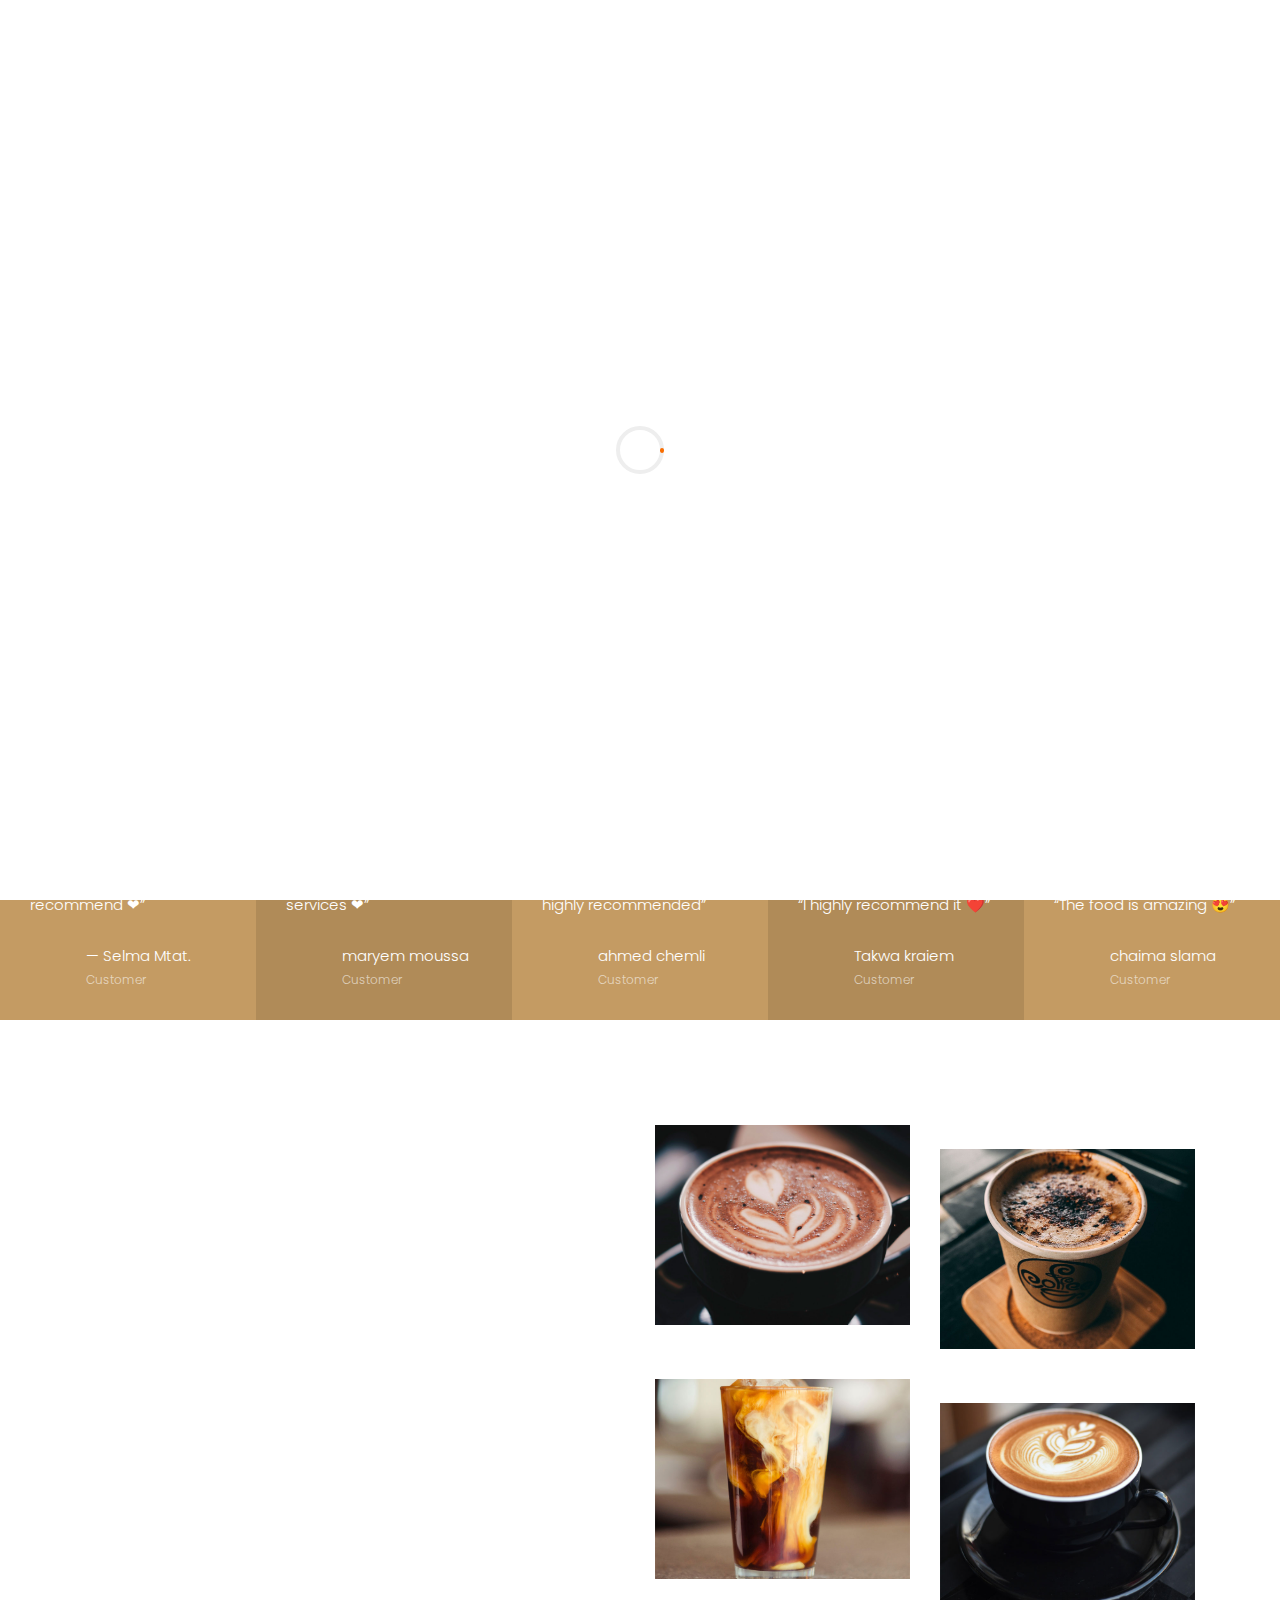
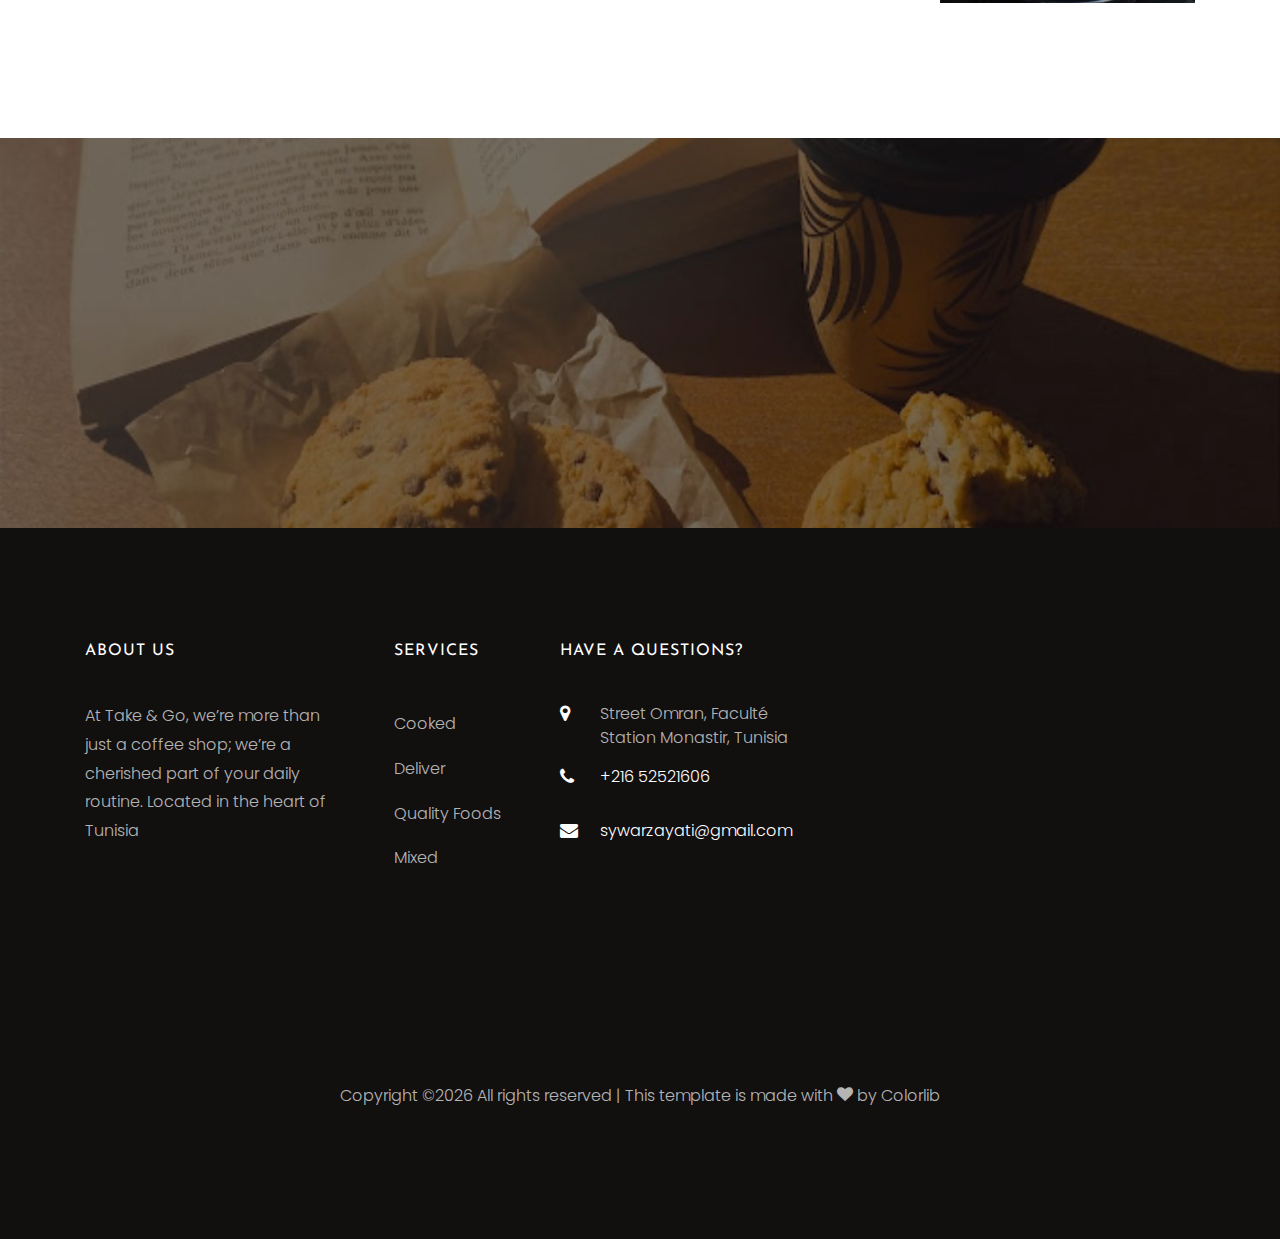
==== about.html @ d1eb3cb3 "Add files via upload" ====
<!DOCTYPE html>
<html lang="en">
  <head>
    <title>Take & Go</title>
    <meta charset="utf-8">
    <meta name="viewport" content="width=device-width, initial-scale=1, shrink-to-fit=no">
    
    <link href="https://fonts.googleapis.com/css?family=Poppins:300,400,500,600,700" rel="stylesheet">
    <link href="https://fonts.googleapis.com/css?family=Josefin+Sans:400,700" rel="stylesheet">
    <link href="https://fonts.googleapis.com/css?family=Great+Vibes" rel="stylesheet">

    <link rel="stylesheet" href="css/open-iconic-bootstrap.min.css">
    <link rel="stylesheet" href="css/animate.css">
    
    <link rel="stylesheet" href="css/owl.carousel.min.css">
    <link rel="stylesheet" href="css/owl.theme.default.min.css">
    <link rel="stylesheet" href="css/magnific-popup.css">

    <link rel="stylesheet" href="css/aos.css">

    <link rel="stylesheet" href="css/ionicons.min.css">

    <link rel="stylesheet" href="css/bootstrap-datepicker.css">
    <link rel="stylesheet" href="css/jquery.timepicker.css">

    
    <link rel="stylesheet" href="css/flaticon.css">
    <link rel="stylesheet" href="css/icomoon.css">
    <link rel="stylesheet" href="css/style.css">
  </head>
  <body>
  	<nav class="navbar navbar-expand-lg navbar-dark ftco_navbar bg-dark ftco-navbar-light" id="ftco-navbar">
	    <div class="container">
			<a class="navbar-brand" href="index.html">
				<img src="./images/logotranswhite.png" alt="" class="logo-img">
			</a>					  <button class="navbar-toggler" type="button" data-toggle="collapse" data-target="#ftco-nav" aria-controls="ftco-nav" aria-expanded="false" aria-label="Toggle navigation">
	        <span class="oi oi-menu"></span> Menu
	      </button>
	      <div class="collapse navbar-collapse" id="ftco-nav">
	        <ul class="navbar-nav ml-auto">
	          <li class="nav-item"><a href="index.html" class="nav-link">Home</a></li>
	          <li class="nav-item"><a href="menu.html" class="nav-link">Menu</a></li>
	          <li class="nav-item active"><a href="about.html" class="nav-link">About</a></li>
	          <li class="nav-item dropdown">

              </div>
            </li>
	          <li class="nav-item"><a href="contact.html" class="nav-link">Contact</a></li>
	          <li class="nav-item cart"><a href="cart.html" class="nav-link"><span class="icon icon-shopping_cart"></span><span class="bag d-flex justify-content-center align-items-center"><small>1</small></span></a></li>
	        </ul>
	      </div>
		  </div>
	  </nav>
    <!-- END nav -->

    <section class="home-slider owl-carousel">

      <div class="slider-item" style="background-image: url(images/bg_3.jpg);" data-stellar-background-ratio="0.5">
      	<div class="overlay"></div>
        <div class="container">
          <div class="row slider-text justify-content-center align-items-center">

            <div class="col-md-7 col-sm-12 text-center ftco-animate">
            	<h1 class="mb-3 mt-5 bread">About Us</h1>
	            <p class="breadcrumbs"><span class="mr-2"><a href="index.html">Home</a></span> <span>About</span></p>
            </div>

          </div>
        </div>
      </div>
    </section>

    <section class="ftco-about d-md-flex">
    	<div class="one-half img" style="background-image: url(images/about.jpg);"></div>
    	<div class="one-half ftco-animate">
    		<div class="overlap">
	        <div class="heading-section ftco-animate ">
	        	<span class="subheading">Discover</span>
	          <h2 class="mb-4">Us</h2>
	        </div>
	        <div>
	  				<p>Discover Us
						At Take & Go, we believe great coffee should be accessible to everyone. Founded in [Year], our passion for quality and community drives us to serve exceptional coffee sourced from sustainable farms. Join us for a quick coffee on the go or a relaxing break in our welcoming space.</p>
	  			</div>
  			</div>
    	</div>
    </section>

    <section class="ftco-section img" id="ftco-testimony" style="background-image: url(images/bg_1.jpg);"  data-stellar-background-ratio="0.5">
    	<div class="overlay"></div>
	    <div class="container">
	      <div class="row justify-content-center mb-5">
	        <div class="col-md-7 heading-section text-center ftco-animate">
	        	<span class="subheading">Testimony</span>
	          <h2 class="mb-4">Customers Says</h2>
	          <p></p>
	        </div>
	      </div>
	    </div>
	    <div class="container-wrap">
	      <div class="row d-flex no-gutters">
	        <div class="col-lg align-self-sm-end">
	          <div class="testimony">
	             <blockquote>
	                <p>&ldquo;one of the best highly recommend ❤&rdquo;</p>
	              </blockquote>
	              <div class="author d-flex mt-4">
	                <div class="image mr-3 align-self-center">
	                  <img src="https://lh3.googleusercontent.com/a-/ALV-UjVOvsaEKnR-rPVZDVL4Ou2WY8kCwM6GanSGfwqcV1qsby0rh5Gtpw=w60-h60-p-rp-mo-br100" alt="">
	                </div>
	                <div class="name align-self-center">— Selma Mtat.<span class="position">Customer</span></div>
	              </div>
	          </div>
	        </div>
	        <div class="col-lg align-self-sm-end">
	          <div class="testimony overlay">
	             <blockquote>
	                <p>&ldquo;personnel très chaleureux et bons services ❤&rdquo;</p>
	              </blockquote>
	              <div class="author d-flex mt-4">
	                <div class="image mr-3 align-self-center">
	                  <img src="https://lh3.googleusercontent.com/a-/ALV-UjUK2YAyBLKqlzKz-MDIDzJsCss97Nzesb4JNiF2NYLfkRSV7rL4=w60-h60-p-rp-mo-br100" alt="">
	                </div>
	                <div class="name align-self-center">maryem moussa <span class="position">Customer</span></div>
	              </div>
	          </div>
	        </div>
	        <div class="col-lg align-self-sm-end">
	          <div class="testimony">
	             <blockquote>
	                <p>&ldquo;The best of the best highly recommended&rdquo;</p>
	              </blockquote>
	              <div class="author d-flex mt-4">
	                <div class="image mr-3 align-self-center">
	                  <img src="https://lh3.googleusercontent.com/a-/ALV-UjV4XYna0L-zemyAXrPA8pcFOrRibcla25ZNG0Tk2dyM1Vb6Y3k=w60-h60-p-rp-mo-br100" alt="">
	                </div>
	                <div class="name align-self-center">ahmed chemli<span class="position">Customer</span></div>
	              </div>
	          </div>
	        </div>
	        <div class="col-lg align-self-sm-end">
	          <div class="testimony overlay">
	             <blockquote>
	                <p>&ldquo;I highly recommend it ❤️&rdquo;</p>
	              </blockquote>
	              <div class="author d-flex mt-4">
	                <div class="image mr-3 align-self-center">
	                  <img src="https://lh3.googleusercontent.com/a-/ALV-UjX-1DSHTTGXtCH1rcNtGO2Xg0oEE6U3tSUKeAdx8LkMgXoYvC2W=w60-h60-p-rp-mo-br100" alt="">
	                </div>
	                <div class="name align-self-center">Takwa kraiem <span class="position">Customer</span></div>
	              </div>
	          </div>
	        </div>
	        <div class="col-lg align-self-sm-end">
	          <div class="testimony">
	            <blockquote>
	              <p>&ldquo;The food is amazing 😍&rdquo;</p>
	            </blockquote>
	            <div class="author d-flex mt-4">
	              <div class="image mr-3 align-self-center">
	                <img src="https://lh3.googleusercontent.com/a-/ALV-UjV9XXTg5dv4AvuJqJxwUIFEwc4Pfyr7_bODBEUj1VHX8Rl91qcs=s64-c-rp-mo-br100" alt="">
	              </div>
	              <div class="name align-self-center">chaima slama<span class="position">Customer</span></div>
	            </div>
	          </div>
	        </div>
	      </div>
	    </div>
	  </section>

    <section class="ftco-section">
    	<div class="container">
    		<div class="row align-items-center">
    			<div class="col-md-6 pr-md-5">
    				<div class="heading-section text-md-right ftco-animate">
	          	<span class="subheading">Discover</span>
	            <h2 class="mb-4">Our Menu</h2>
	            <p class="mb-4">Indulge in our carefully curated menu, designed to satisfy every palate. From rich espresso to creamy lattes, we have something for everyone.</p>
	            <p><a href="#" class="btn btn-primary btn-outline-primary px-4 py-3">View Full Menu</a></p>
	          </div>
    			</div>
    			<div class="col-md-6">
    				<div class="row">
    					<div class="col-md-6">
    						<div class="menu-entry">
		    					<a href="#" class="img" style="background-image: url(images/menu-1.jpg);"></a>
		    				</div>
    					</div>
    					<div class="col-md-6">
    						<div class="menu-entry mt-lg-4">
		    					<a href="#" class="img" style="background-image: url(images/menu-2.jpg);"></a>
		    				</div>
    					</div>
    					<div class="col-md-6">
    						<div class="menu-entry">
		    					<a href="#" class="img" style="background-image: url(images/menu-3.jpg);"></a>
		    				</div>
    					</div>
    					<div class="col-md-6">
    						<div class="menu-entry mt-lg-4">
		    					<a href="#" class="img" style="background-image: url(images/menu-4.jpg);"></a>
		    				</div>
    					</div>
    				</div>
    			</div>
    		</div>
    	</div>
    </section>

    <section class="ftco-counter ftco-bg-dark img" id="section-counter" style="background-image: url(images/bg_2.jpg);" data-stellar-background-ratio="0.5">
			<div class="overlay"></div>
      <div class="container">
        <div class="row justify-content-center">
        	<div class="col-md-10">
        		<div class="row">
		          <div class="col-md-6 col-lg-3 d-flex justify-content-center counter-wrap ftco-animate">
		            <div class="block-18 text-center">
		              <div class="text">
		              	<div class="icon"><span class="flaticon-coffee-cup"></span></div>
		              	<strong class="number" data-number="100">0</strong>
		              </div>
		            </div>
		          </div>
		          <div class="col-md-6 col-lg-3 d-flex justify-content-center counter-wrap ftco-animate">
		            <div class="block-18 text-center">
		              <div class="text">
		              	<div class="icon"><span class="flaticon-coffee-cup"></span></div>
		              	<strong class="number" data-number="60">0</strong>
		              	<span>Seconds To Get a Coffee</span>
		              </div>
		            </div>
		          </div>
		          <div class="col-md-6 col-lg-3 d-flex justify-content-center counter-wrap ftco-animate">
		            <div class="block-18 text-center">
		              <div class="text">
		              	<div class="icon"><span class="flaticon-coffee-cup"></span></div>
		              	<strong class="number" data-number="10567">0</strong>
		              	<span>Happy Customer</span>
		              </div>
		            </div>
		          </div>
		          <div class="col-md-6 col-lg-3 d-flex justify-content-center counter-wrap ftco-animate">
		            <div class="block-18 text-center">
		              <div class="text">
		              	<div class="icon"><span class="flaticon-coffee-cup"></span></div>
		              	<strong class="number" data-number="3">0</strong>
		              	<span>Staff</span>
		              </div>
		            </div>
		          </div>
		        </div>
		      </div>
        </div>
      </div>
    </section>

    <footer class="ftco-footer ftco-section img">
    	<div class="overlay"></div>
      <div class="container">
        <div class="row mb-5">
          <div class="col-lg-3 col-md-6 mb-5 mb-md-5">
            <div class="ftco-footer-widget mb-4">
              <h2 class="ftco-heading-2">About Us</h2>
              <p>At Take & Go, we’re more than just a coffee shop; we’re a cherished part of your daily routine. Located in the heart of Tunisia


</p>
              <ul class="ftco-footer-social list-unstyled float-md-left float-lft mt-5">
                <li class="ftco-animate"><a href="#"><span class="icon-twitter"></span></a></li>
                <li class="ftco-animate"><a href="#"><span class="icon-facebook"></span></a></li>
                <li class="ftco-animate"><a href="#"><span class="icon-instagram"></span></a></li>
              </ul>
            </div>
          </div>
          <div class="col-lg-2 col-md-6 mb-5 mb-md-5">
             <div class="ftco-footer-widget mb-4 ml-md-4">
              <h2 class="ftco-heading-2">Services</h2>
              <ul class="list-unstyled">
                <li><a href="#" class="py-2 d-block">Cooked</a></li>
                <li><a href="#" class="py-2 d-block">Deliver</a></li>
                <li><a href="#" class="py-2 d-block">Quality Foods</a></li>
                <li><a href="#" class="py-2 d-block">Mixed</a></li>
              </ul>
            </div>
          </div>
          <div class="col-lg-3 col-md-6 mb-5 mb-md-5">
            <div class="ftco-footer-widget mb-4">
            	<h2 class="ftco-heading-2">Have a Questions?</h2>
            	<div class="block-23 mb-3">
	              <ul>
	                <li><span class="icon icon-map-marker"></span><span class="text">Street Omran, Faculté Station Monastir, Tunisia</span></li>
	                <li><a href="#"><span class="icon icon-phone"></span><span class="text">+216 52521606</span></a></li>
	                <li><a href="#"><span class="icon icon-envelope"></span><span class="text">sywarzayati@gmail.com</span></a></li>
	              </ul>
	            </div>
            </div>
          </div>
        </div>
        <div class="row">
          <div class="col-md-12 text-center">

            <p><!-- Link back to Colorlib can't be removed. Template is licensed under CC BY 3.0. -->
  Copyright &copy;<script>document.write(new Date().getFullYear());</script> All rights reserved | This template is made with <i class="icon-heart" aria-hidden="true"></i> by <a href="https://colorlib.com" target="_blank">Colorlib</a>  <!-- Link back to Colorlib can't be removed. Template is licensed under CC BY 3.0. --></p>
          </div>
        </div>
      </div>
    </footer>
    
  

  <!-- loader -->
  <div id="ftco-loader" class="show fullscreen"><svg class="circular" width="48px" height="48px"><circle class="path-bg" cx="24" cy="24" r="22" fill="none" stroke-width="4" stroke="#eeeeee"/><circle class="path" cx="24" cy="24" r="22" fill="none" stroke-width="4" stroke-miterlimit="10" stroke="#F96D00"/></svg></div>


  <script src="js/jquery.min.js"></script>
  <script src="js/jquery-migrate-3.0.1.min.js"></script>
  <script src="js/popper.min.js"></script>
  <script src="js/bootstrap.min.js"></script>
  <script src="js/jquery.easing.1.3.js"></script>
  <script src="js/jquery.waypoints.min.js"></script>
  <script src="js/jquery.stellar.min.js"></script>
  <script src="js/owl.carousel.min.js"></script>
  <script src="js/jquery.magnific-popup.min.js"></script>
  <script src="js/aos.js"></script>
  <script src="js/jquery.animateNumber.min.js"></script>
  <script src="js/bootstrap-datepicker.js"></script>
  <script src="js/jquery.timepicker.min.js"></script>
  <script src="js/scrollax.min.js"></script>
  <script src="https://maps.googleapis.com/maps/api/js?key=AIzaSyBVWaKrjvy3MaE7SQ74_uJiULgl1JY0H2s&sensor=false"></script>
  <script src="js/google-map.js"></script>
  <script src="js/main.js"></script>
    
  </body>
</html>
---- css/flaticon.css ----
/*
  	Flaticon icon font: Flaticon
  	Creation date: 27/09/2018 06:27
  	*/
  	
@font-face {
  font-family: "Flaticon";
  src: url("../fonts/flaticon/font/Flaticon.eot");
  src: url("../fonts/flaticon/font/Flaticon.eot?#iefix") format("embedded-opentype"),
       url("../fonts/flaticon/font/Flaticon.woff") format("woff"),
       url("../fonts/flaticon/font/Flaticon.ttf") format("truetype"),
       url("../fonts/flaticon/font/Flaticon.svg#Flaticon") format("svg");
  font-weight: normal;
  font-style: normal;
}

@media screen and (-webkit-min-device-pixel-ratio:0) {
  @font-face {
    font-family: "Flaticon";
    src: url("../fonts/flaticon/font/Flaticon.svg#Flaticon") format("svg");
  }
}

[class^="flaticon-"]:before, [class*=" flaticon-"]:before,
[class^="flaticon-"]:after, [class*=" flaticon-"]:after {   
  font-family: Flaticon;
  font-style: normal;
  font-weight: normal;
  font-variant: normal;
  text-transform: none;
  line-height: 1;

  /* Better Font Rendering =========== */
  -webkit-font-smoothing: antialiased;
  -moz-osx-font-smoothing: grayscale;
}

.flaticon-coffee-cup:before { content: "\f100"; }
.flaticon-choices:before { content: "\f101"; }
.flaticon-coffee-bean:before { content: "\f102"; }
.flaticon-delivery-truck:before { content: "\f103"; }
---- css/icomoon.css ----
@font-face {
  font-family: 'icomoon';
  src:  url('../fonts/icomoon/icomoon.eot?6tt51o');
  src:  url('../fonts/icomoon/icomoon.eot?6tt51o#iefix') format('embedded-opentype'),
    url('../fonts/icomoon/icomoon.ttf?6tt51o') format('truetype'),
    url('../fonts/icomoon/icomoon.woff?6tt51o') format('woff'),
    url('../fonts/icomoon/icomoon.svg?6tt51o#icomoon') format('svg');
  font-weight: normal;
  font-style: normal;
}

[class^="icon-"], [class*=" icon-"] {
  /* use !important to prevent issues with browser extensions that change fonts */
  font-family: 'icomoon' !important;
  speak: none;
  font-style: normal;
  font-weight: normal;
  font-variant: normal;
  text-transform: none;
  line-height: 1;

  /* Better Font Rendering =========== */
  -webkit-font-smoothing: antialiased;
  -moz-osx-font-smoothing: grayscale;
}

.icon-asterisk:before {
  content: "\f069";
}
.icon-plus:before {
  content: "\f067";
}
.icon-question:before {
  content: "\f128";
}
.icon-minus:before {
  content: "\f068";
}
.icon-glass:before {
  content: "\f000";
}
.icon-music:before {
  content: "\f001";
}
.icon-search:before {
  content: "\f002";
}
.icon-envelope-o:before {
  content: "\f003";
}
.icon-heart:before {
  content: "\f004";
}
.icon-star:before {
  content: "\f005";
}
.icon-star-o:before {
  content: "\f006";
}
.icon-user:before {
  content: "\f007";
}
.icon-film:before {
  content: "\f008";
}
.icon-th-large:before {
  content: "\f009";
}
.icon-th:before {
  content: "\f00a";
}
.icon-th-list:before {
  content: "\f00b";
}
.icon-check:before {
  content: "\f00c";
}
.icon-close:before {
  content: "\f00d";
}
.icon-remove:before {
  content: "\f00d";
}
.icon-times:before {
  content: "\f00d";
}
.icon-search-plus:before {
  content: "\f00e";
}
.icon-search-minus:before {
  content: "\f010";
}
.icon-power-off:before {
  content: "\f011";
}
.icon-signal:before {
  content: "\f012";
}
.icon-cog:before {
  content: "\f013";
}
.icon-gear:before {
  content: "\f013";
}
.icon-trash-o:before {
  content: "\f014";
}
.icon-home:before {
  content: "\f015";
}
.icon-file-o:before {
  content: "\f016";
}
.icon-clock-o:before {
  content: "\f017";
}
.icon-road:before {
  content: "\f018";
}
.icon-download:before {
  content: "\f019";
}
.icon-arrow-circle-o-down:before {
  content: "\f01a";
}
.icon-arrow-circle-o-up:before {
  content: "\f01b";
}
.icon-inbox:before {
  content: "\f01c";
}
.icon-play-circle-o:before {
  content: "\f01d";
}
.icon-repeat:before {
  content: "\f01e";
}
.icon-rotate-right:before {
  content: "\f01e";
}
.icon-refresh:before {
  content: "\f021";
}
.icon-list-alt:before {
  content: "\f022";
}
.icon-lock:before {
  content: "\f023";
}
.icon-flag:before {
  content: "\f024";
}
.icon-headphones:before {
  content: "\f025";
}
.icon-volume-off:before {
  content: "\f026";
}
.icon-volume-down:before {
  content: "\f027";
}
.icon-volume-up:before {
  content: "\f028";
}
.icon-qrcode:before {
  content: "\f029";
}
.icon-barcode:before {
  content: "\f02a";
}
.icon-tag:before {
  content: "\f02b";
}
.icon-tags:before {
  content: "\f02c";
}
.icon-book:before {
  content: "\f02d";
}
.icon-bookmark:before {
  content: "\f02e";
}
.icon-print:before {
  content: "\f02f";
}
.icon-camera:before {
  content: "\f030";
}
.icon-font:before {
  content: "\f031";
}
.icon-bold:before {
  content: "\f032";
}
.icon-italic:before {
  content: "\f033";
}
.icon-text-height:before {
  content: "\f034";
}
.icon-text-width:before {
  content: "\f035";
}
.icon-align-left:before {
  content: "\f036";
}
.icon-align-center:before {
  content: "\f037";
}
.icon-align-right:before {
  content: "\f038";
}
.icon-align-justify:before {
  content: "\f039";
}
.icon-list:before {
  content: "\f03a";
}
.icon-dedent:before {
  content: "\f03b";
}
.icon-outdent:before {
  content: "\f03b";
}
.icon-indent:before {
  content: "\f03c";
}
.icon-video-camera:before {
  content: "\f03d";
}
.icon-image:before {
  content: "\f03e";
}
.icon-photo:before {
  content: "\f03e";
}
.icon-picture-o:before {
  content: "\f03e";
}
.icon-pencil:before {
  content: "\f040";
}
.icon-map-marker:before {
  content: "\f041";
}
.icon-adjust:before {
  content: "\f042";
}
.icon-tint:before {
  content: "\f043";
}
.icon-edit:before {
  content: "\f044";
}
.icon-pencil-square-o:before {
  content: "\f044";
}
.icon-share-square-o:before {
  content: "\f045";
}
.icon-check-square-o:before {
  content: "\f046";
}
.icon-arrows:before {
  content: "\f047";
}
.icon-step-backward:before {
  content: "\f048";
}
.icon-fast-backward:before {
  content: "\f049";
}
.icon-backward:before {
  content: "\f04a";
}
.icon-play:before {
  content: "\f04b";
}
.icon-pause:before {
  content: "\f04c";
}
.icon-stop:before {
  content: "\f04d";
}
.icon-forward:before {
  content: "\f04e";
}
.icon-fast-forward:before {
  content: "\f050";
}
.icon-step-forward:before {
  content: "\f051";
}
.icon-eject:before {
  content: "\f052";
}
.icon-chevron-left:before {
  content: "\f053";
}
.icon-chevron-right:before {
  content: "\f054";
}
.icon-plus-circle:before {
  content: "\f055";
}
.icon-minus-circle:before {
  content: "\f056";
}
.icon-times-circle:before {
  content: "\f057";
}
.icon-check-circle:before {
  content: "\f058";
}
.icon-question-circle:before {
  content: "\f059";
}
.icon-info-circle:before {
  content: "\f05a";
}
.icon-crosshairs:before {
  content: "\f05b";
}
.icon-times-circle-o:before {
  content: "\f05c";
}
.icon-check-circle-o:before {
  content: "\f05d";
}
.icon-ban:before {
  content: "\f05e";
}
.icon-arrow-left:before {
  content: "\f060";
}
.icon-arrow-right:before {
  content: "\f061";
}
.icon-arrow-up:before {
  content: "\f062";
}
.icon-arrow-down:before {
  content: "\f063";
}
.icon-mail-forward:before {
  content: "\f064";
}
.icon-share:before {
  content: "\f064";
}
.icon-expand:before {
  content: "\f065";
}
.icon-compress:before {
  content: "\f066";
}
.icon-exclamation-circle:before {
  content: "\f06a";
}
.icon-gift:before {
  content: "\f06b";
}
.icon-leaf:before {
  content: "\f06c";
}
.icon-fire:before {
  content: "\f06d";
}
.icon-eye:before {
  content: "\f06e";
}
.icon-eye-slash:before {
  content: "\f070";
}
.icon-exclamation-triangle:before {
  content: "\f071";
}
.icon-warning:before {
  content: "\f071";
}
.icon-plane:before {
  content: "\f072";
}
.icon-calendar:before {
  content: "\f073";
}
.icon-random:before {
  content: "\f074";
}
.icon-comment:before {
  content: "\f075";
}
.icon-magnet:before {
  content: "\f076";
}
.icon-chevron-up:before {
  content: "\f077";
}
.icon-chevron-down:before {
  content: "\f078";
}
.icon-retweet:before {
  content: "\f079";
}
.icon-shopping-cart:before {
  content: "\f07a";
}
.icon-folder:before {
  content: "\f07b";
}
.icon-folder-open:before {
  content: "\f07c";
}
.icon-arrows-v:before {
  content: "\f07d";
}
.icon-arrows-h:before {
  content: "\f07e";
}
.icon-bar-chart:before {
  content: "\f080";
}
.icon-bar-chart-o:before {
  content: "\f080";
}
.icon-twitter-square:before {
  content: "\f081";
}
.icon-facebook-square:before {
  content: "\f082";
}
.icon-camera-retro:before {
  content: "\f083";
}
.icon-key:before {
  content: "\f084";
}
.icon-cogs:before {
  content: "\f085";
}
.icon-gears:before {
  content: "\f085";
}
.icon-comments:before {
  content: "\f086";
}
.icon-thumbs-o-up:before {
  content: "\f087";
}
.icon-thumbs-o-down:before {
  content: "\f088";
}
.icon-star-half:before {
  content: "\f089";
}
.icon-heart-o:before {
  content: "\f08a";
}
.icon-sign-out:before {
  content: "\f08b";
}
.icon-linkedin-square:before {
  content: "\f08c";
}
.icon-thumb-tack:before {
  content: "\f08d";
}
.icon-external-link:before {
  content: "\f08e";
}
.icon-sign-in:before {
  content: "\f090";
}
.icon-trophy:before {
  content: "\f091";
}
.icon-github-square:before {
  content: "\f092";
}
.icon-upload:before {
  content: "\f093";
}
.icon-lemon-o:before {
  content: "\f094";
}
.icon-phone:before {
  content: "\f095";
}
.icon-square-o:before {
  content: "\f096";
}
.icon-bookmark-o:before {
  content: "\f097";
}
.icon-phone-square:before {
  content: "\f098";
}
.icon-twitter:before {
  content: "\f099";
}
.icon-facebook:before {
  content: "\f09a";
}
.icon-facebook-f:before {
  content: "\f09a";
}
.icon-github:before {
  content: "\f09b";
}
.icon-unlock:before {
  content: "\f09c";
}
.icon-credit-card:before {
  content: "\f09d";
}
.icon-feed:before {
  content: "\f09e";
}
.icon-rss:before {
  content: "\f09e";
}
.icon-hdd-o:before {
  content: "\f0a0";
}
.icon-bullhorn:before {
  content: "\f0a1";
}
.icon-bell-o:before {
  content: "\f0a2";
}
.icon-certificate:before {
  content: "\f0a3";
}
.icon-hand-o-right:before {
  content: "\f0a4";
}
.icon-hand-o-left:before {
  content: "\f0a5";
}
.icon-hand-o-up:before {
  content: "\f0a6";
}
.icon-hand-o-down:before {
  content: "\f0a7";
}
.icon-arrow-circle-left:before {
  content: "\f0a8";
}
.icon-arrow-circle-right:before {
  content: "\f0a9";
}
.icon-arrow-circle-up:before {
  content: "\f0aa";
}
.icon-arrow-circle-down:before {
  content: "\f0ab";
}
.icon-globe:before {
  content: "\f0ac";
}
.icon-wrench:before {
  content: "\f0ad";
}
.icon-tasks:before {
  content: "\f0ae";
}
.icon-filter:before {
  content: "\f0b0";
}
.icon-briefcase:before {
  content: "\f0b1";
}
.icon-arrows-alt:before {
  content: "\f0b2";
}
.icon-group:before {
  content: "\f0c0";
}
.icon-users:before {
  content: "\f0c0";
}
.icon-chain:before {
  content: "\f0c1";
}
.icon-link:before {
  content: "\f0c1";
}
.icon-cloud:before {
  content: "\f0c2";
}
.icon-flask:before {
  content: "\f0c3";
}
.icon-cut:before {
  content: "\f0c4";
}
.icon-scissors:before {
  content: "\f0c4";
}
.icon-copy:before {
  content: "\f0c5";
}
.icon-files-o:before {
  content: "\f0c5";
}
.icon-paperclip:before {
  content: "\f0c6";
}
.icon-floppy-o:before {
  content: "\f0c7";
}
.icon-save:before {
  content: "\f0c7";
}
.icon-square:before {
  content: "\f0c8";
}
.icon-bars:before {
  content: "\f0c9";
}
.icon-navicon:before {
  content: "\f0c9";
}
.icon-reorder:before {
  content: "\f0c9";
}
.icon-list-ul:before {
  content: "\f0ca";
}
.icon-list-ol:before {
  content: "\f0cb";
}
.icon-strikethrough:before {
  content: "\f0cc";
}
.icon-underline:before {
  content: "\f0cd";
}
.icon-table:before {
  content: "\f0ce";
}
.icon-magic:before {
  content: "\f0d0";
}
.icon-truck:before {
  content: "\f0d1";
}
.icon-pinterest:before {
  content: "\f0d2";
}
.icon-pinterest-square:before {
  content: "\f0d3";
}
.icon-google-plus-square:before {
  content: "\f0d4";
}
.icon-google-plus:before {
  content: "\f0d5";
}
.icon-money:before {
  content: "\f0d6";
}
.icon-caret-down:before {
  content: "\f0d7";
}
.icon-caret-up:before {
  content: "\f0d8";
}
.icon-caret-left:before {
  content: "\f0d9";
}
.icon-caret-right:before {
  content: "\f0da";
}
.icon-columns:before {
  content: "\f0db";
}
.icon-sort:before {
  content: "\f0dc";
}
.icon-unsorted:before {
  content: "\f0dc";
}
.icon-sort-desc:before {
  content: "\f0dd";
}
.icon-sort-down:before {
  content: "\f0dd";
}
.icon-sort-asc:before {
  content: "\f0de";
}
.icon-sort-up:before {
  content: "\f0de";
}
.icon-envelope:before {
  content: "\f0e0";
}
.icon-linkedin:before {
  content: "\f0e1";
}
.icon-rotate-left:before {
  content: "\f0e2";
}
.icon-undo:before {
  content: "\f0e2";
}
.icon-gavel:before {
  content: "\f0e3";
}
.icon-legal:before {
  content: "\f0e3";
}
.icon-dashboard:before {
  content: "\f0e4";
}
.icon-tachometer:before {
  content: "\f0e4";
}
.icon-comment-o:before {
  content: "\f0e5";
}
.icon-comments-o:before {
  content: "\f0e6";
}
.icon-bolt:before {
  content: "\f0e7";
}
.icon-flash:before {
  content: "\f0e7";
}
.icon-sitemap:before {
  content: "\f0e8";
}
.icon-umbrella:before {
  content: "\f0e9";
}
.icon-clipboard:before {
  content: "\f0ea";
}
.icon-paste:before {
  content: "\f0ea";
}
.icon-lightbulb-o:before {
  content: "\f0eb";
}
.icon-exchange:before {
  content: "\f0ec";
}
.icon-cloud-download:before {
  content: "\f0ed";
}
.icon-cloud-upload:before {
  content: "\f0ee";
}
.icon-user-md:before {
  content: "\f0f0";
}
.icon-stethoscope:before {
  content: "\f0f1";
}
.icon-suitcase:before {
  content: "\f0f2";
}
.icon-bell:before {
  content: "\f0f3";
}
.icon-coffee:before {
  content: "\f0f4";
}
.icon-cutlery:before {
  content: "\f0f5";
}
.icon-file-text-o:before {
  content: "\f0f6";
}
.icon-building-o:before {
  content: "\f0f7";
}
.icon-hospital-o:before {
  content: "\f0f8";
}
.icon-ambulance:before {
  content: "\f0f9";
}
.icon-medkit:before {
  content: "\f0fa";
}
.icon-fighter-jet:before {
  content: "\f0fb";
}
.icon-beer:before {
  content: "\f0fc";
}
.icon-h-square:before {
  content: "\f0fd";
}
.icon-plus-square:before {
  content: "\f0fe";
}
.icon-angle-double-left:before {
  content: "\f100";
}
.icon-angle-double-right:before {
  content: "\f101";
}
.icon-angle-double-up:before {
  content: "\f102";
}
.icon-angle-double-down:before {
  content: "\f103";
}
.icon-angle-left:before {
  content: "\f104";
}
.icon-angle-right:before {
  content: "\f105";
}
.icon-angle-up:before {
  content: "\f106";
}
.icon-angle-down:before {
  content: "\f107";
}
.icon-desktop:before {
  content: "\f108";
}
.icon-laptop:before {
  content: "\f109";
}
.icon-tablet:before {
  content: "\f10a";
}
.icon-mobile:before {
  content: "\f10b";
}
.icon-mobile-phone:before {
  content: "\f10b";
}
.icon-circle-o:before {
  content: "\f10c";
}
.icon-quote-left:before {
  content: "\f10d";
}
.icon-quote-right:before {
  content: "\f10e";
}
.icon-spinner:before {
  content: "\f110";
}
.icon-circle:before {
  content: "\f111";
}
.icon-mail-reply:before {
  content: "\f112";
}
.icon-reply:before {
  content: "\f112";
}
.icon-github-alt:before {
  content: "\f113";
}
.icon-folder-o:before {
  content: "\f114";
}
.icon-folder-open-o:before {
  content: "\f115";
}
.icon-smile-o:before {
  content: "\f118";
}
.icon-frown-o:before {
  content: "\f119";
}
.icon-meh-o:before {
  content: "\f11a";
}
.icon-gamepad:before {
  content: "\f11b";
}
.icon-keyboard-o:before {
  content: "\f11c";
}
.icon-flag-o:before {
  content: "\f11d";
}
.icon-flag-checkered:before {
  content: "\f11e";
}
.icon-terminal:before {
  content: "\f120";
}
.icon-code:before {
  content: "\f121";
}
.icon-mail-reply-all:before {
  content: "\f122";
}
.icon-reply-all:before {
  content: "\f122";
}
.icon-star-half-empty:before {
  content: "\f123";
}
.icon-star-half-full:before {
  content: "\f123";
}
.icon-star-half-o:before {
  content: "\f123";
}
.icon-location-arrow:before {
  content: "\f124";
}
.icon-crop:before {
  content: "\f125";
}
.icon-code-fork:before {
  content: "\f126";
}
.icon-chain-broken:before {
  content: "\f127";
}
.icon-unlink:before {
  content: "\f127";
}
.icon-info:before {
  content: "\f129";
}
.icon-exclamation:before {
  content: "\f12a";
}
.icon-superscript:before {
  content: "\f12b";
}
.icon-subscript:before {
  content: "\f12c";
}
.icon-eraser:before {
  content: "\f12d";
}
.icon-puzzle-piece:before {
  content: "\f12e";
}
.icon-microphone:before {
  content: "\f130";
}
.icon-microphone-slash:before {
  content: "\f131";
}
.icon-shield:before {
  content: "\f132";
}
.icon-calendar-o:before {
  content: "\f133";
}
.icon-fire-extinguisher:before {
  content: "\f134";
}
.icon-rocket:before {
  content: "\f135";
}
.icon-maxcdn:before {
  content: "\f136";
}
.icon-chevron-circle-left:before {
  content: "\f137";
}
.icon-chevron-circle-right:before {
  content: "\f138";
}
.icon-chevron-circle-up:before {
  content: "\f139";
}
.icon-chevron-circle-down:before {
  content: "\f13a";
}
.icon-html5:before {
  content: "\f13b";
}
.icon-css3:before {
  content: "\f13c";
}
.icon-anchor:before {
  content: "\f13d";
}
.icon-unlock-alt:before {
  content: "\f13e";
}
.icon-bullseye:before {
  content: "\f140";
}
.icon-ellipsis-h:before {
  content: "\f141";
}
.icon-ellipsis-v:before {
  content: "\f142";
}
.icon-rss-square:before {
  content: "\f143";
}
.icon-play-circle:before {
  content: "\f144";
}
.icon-ticket:before {
  content: "\f145";
}
.icon-minus-square:before {
  content: "\f146";
}
.icon-minus-square-o:before {
  content: "\f147";
}
.icon-level-up:before {
  content: "\f148";
}
.icon-level-down:before {
  content: "\f149";
}
.icon-check-square:before {
  content: "\f14a";
}
.icon-pencil-square:before {
  content: "\f14b";
}
.icon-external-link-square:before {
  content: "\f14c";
}
.icon-share-square:before {
  content: "\f14d";
}
.icon-compass:before {
  content: "\f14e";
}
.icon-caret-square-o-down:before {
  content: "\f150";
}
.icon-toggle-down:before {
  content: "\f150";
}
.icon-caret-square-o-up:before {
  content: "\f151";
}
.icon-toggle-up:before {
  content: "\f151";
}
.icon-caret-square-o-right:before {
  content: "\f152";
}
.icon-toggle-right:before {
  content: "\f152";
}
.icon-eur:before {
  content: "\f153";
}
.icon-euro:before {
  content: "\f153";
}
.icon-gbp:before {
  content: "\f154";
}
.icon-dollar:before {
  content: "\f155";
}
.icon-usd:before {
  content: "\f155";
}
.icon-inr:before {
  content: "\f156";
}
.icon-rupee:before {
  content: "\f156";
}
.icon-cny:before {
  content: "\f157";
}
.icon-jpy:before {
  content: "\f157";
}
.icon-rmb:before {
  content: "\f157";
}
.icon-yen:before {
  content: "\f157";
}
.icon-rouble:before {
  content: "\f158";
}
.icon-rub:before {
  content: "\f158";
}
.icon-ruble:before {
  content: "\f158";
}
.icon-krw:before {
  content: "\f159";
}
.icon-won:before {
  content: "\f159";
}
.icon-bitcoin:before {
  content: "\f15a";
}
.icon-btc:before {
  content: "\f15a";
}
.icon-file:before {
  content: "\f15b";
}
.icon-file-text:before {
  content: "\f15c";
}
.icon-sort-alpha-asc:before {
  content: "\f15d";
}
.icon-sort-alpha-desc:before {
  content: "\f15e";
}
.icon-sort-amount-asc:before {
  content: "\f160";
}
.icon-sort-amount-desc:before {
  content: "\f161";
}
.icon-sort-numeric-asc:before {
  content: "\f162";
}
.icon-sort-numeric-desc:before {
  content: "\f163";
}
.icon-thumbs-up:before {
  content: "\f164";
}
.icon-thumbs-down:before {
  content: "\f165";
}
.icon-youtube-square:before {
  content: "\f166";
}
.icon-youtube:before {
  content: "\f167";
}
.icon-xing:before {
  content: "\f168";
}
.icon-xing-square:before {
  content: "\f169";
}
.icon-youtube-play:before {
  content: "\f16a";
}
.icon-dropbox:before {
  content: "\f16b";
}
.icon-stack-overflow:before {
  content: "\f16c";
}
.icon-instagram:before {
  content: "\f16d";
}
.icon-flickr:before {
  content: "\f16e";
}
.icon-adn:before {
  content: "\f170";
}
.icon-bitbucket:before {
  content: "\f171";
}
.icon-bitbucket-square:before {
  content: "\f172";
}
.icon-tumblr:before {
  content: "\f173";
}
.icon-tumblr-square:before {
  content: "\f174";
}
.icon-long-arrow-down:before {
  content: "\f175";
}
.icon-long-arrow-up:before {
  content: "\f176";
}
.icon-long-arrow-left:before {
  content: "\f177";
}
.icon-long-arrow-right:before {
  content: "\f178";
}
.icon-apple:before {
  content: "\f179";
}
.icon-windows:before {
  content: "\f17a";
}
.icon-android:before {
  content: "\f17b";
}
.icon-linux:before {
  content: "\f17c";
}
.icon-dribbble:before {
  content: "\f17d";
}
.icon-skype:before {
  content: "\f17e";
}
.icon-foursquare:before {
  content: "\f180";
}
.icon-trello:before {
  content: "\f181";
}
.icon-female:before {
  content: "\f182";
}
.icon-male:before {
  content: "\f183";
}
.icon-gittip:before {
  content: "\f184";
}
.icon-gratipay:before {
  content: "\f184";
}
.icon-sun-o:before {
  content: "\f185";
}
.icon-moon-o:before {
  content: "\f186";
}
.icon-archive:before {
  content: "\f187";
}
.icon-bug:before {
  content: "\f188";
}
.icon-vk:before {
  content: "\f189";
}
.icon-weibo:before {
  content: "\f18a";
}
.icon-renren:before {
  content: "\f18b";
}
.icon-pagelines:before {
  content: "\f18c";
}
.icon-stack-exchange:before {
  content: "\f18d";
}
.icon-arrow-circle-o-right:before {
  content: "\f18e";
}
.icon-arrow-circle-o-left:before {
  content: "\f190";
}
.icon-caret-square-o-left:before {
  content: "\f191";
}
.icon-toggle-left:before {
  content: "\f191";
}
.icon-dot-circle-o:before {
  content: "\f192";
}
.icon-wheelchair:before {
  content: "\f193";
}
.icon-vimeo-square:before {
  content: "\f194";
}
.icon-try:before {
  content: "\f195";
}
.icon-turkish-lira:before {
  content: "\f195";
}
.icon-plus-square-o:before {
  content: "\f196";
}
.icon-space-shuttle:before {
  content: "\f197";
}
.icon-slack:before {
  content: "\f198";
}
.icon-envelope-square:before {
  content: "\f199";
}
.icon-wordpress:before {
  content: "\f19a";
}
.icon-openid:before {
  content: "\f19b";
}
.icon-bank:before {
  content: "\f19c";
}
.icon-institution:before {
  content: "\f19c";
}
.icon-university:before {
  content: "\f19c";
}
.icon-graduation-cap:before {
  content: "\f19d";
}
.icon-mortar-board:before {
  content: "\f19d";
}
.icon-yahoo:before {
  content: "\f19e";
}
.icon-google:before {
  content: "\f1a0";
}
.icon-reddit:before {
  content: "\f1a1";
}
.icon-reddit-square:before {
  content: "\f1a2";
}
.icon-stumbleupon-circle:before {
  content: "\f1a3";
}
.icon-stumbleupon:before {
  content: "\f1a4";
}
.icon-delicious:before {
  content: "\f1a5";
}
.icon-digg:before {
  content: "\f1a6";
}
.icon-pied-piper-pp:before {
  content: "\f1a7";
}
.icon-pied-piper-alt:before {
  content: "\f1a8";
}
.icon-drupal:before {
  content: "\f1a9";
}
.icon-joomla:before {
  content: "\f1aa";
}
.icon-language:before {
  content: "\f1ab";
}
.icon-fax:before {
  content: "\f1ac";
}
.icon-building:before {
  content: "\f1ad";
}
.icon-child:before {
  content: "\f1ae";
}
.icon-paw:before {
  content: "\f1b0";
}
.icon-spoon:before {
  content: "\f1b1";
}
.icon-cube:before {
  content: "\f1b2";
}
.icon-cubes:before {
  content: "\f1b3";
}
.icon-behance:before {
  content: "\f1b4";
}
.icon-behance-square:before {
  content: "\f1b5";
}
.icon-steam:before {
  content: "\f1b6";
}
.icon-steam-square:before {
  content: "\f1b7";
}
.icon-recycle:before {
  content: "\f1b8";
}
.icon-automobile:before {
  content: "\f1b9";
}
.icon-car:before {
  content: "\f1b9";
}
.icon-cab:before {
  content: "\f1ba";
}
.icon-taxi:before {
  content: "\f1ba";
}
.icon-tree:before {
  content: "\f1bb";
}
.icon-spotify:before {
  content: "\f1bc";
}
.icon-deviantart:before {
  content: "\f1bd";
}
.icon-soundcloud:before {
  content: "\f1be";
}
.icon-database:before {
  content: "\f1c0";
}
.icon-file-pdf-o:before {
  content: "\f1c1";
}
.icon-file-word-o:before {
  content: "\f1c2";
}
.icon-file-excel-o:before {
  content: "\f1c3";
}
.icon-file-powerpoint-o:before {
  content: "\f1c4";
}
.icon-file-image-o:before {
  content: "\f1c5";
}
.icon-file-photo-o:before {
  content: "\f1c5";
}
.icon-file-picture-o:before {
  content: "\f1c5";
}
.icon-file-archive-o:before {
  content: "\f1c6";
}
.icon-file-zip-o:before {
  content: "\f1c6";
}
.icon-file-audio-o:before {
  content: "\f1c7";
}
.icon-file-sound-o:before {
  content: "\f1c7";
}
.icon-file-movie-o:before {
  content: "\f1c8";
}
.icon-file-video-o:before {
  content: "\f1c8";
}
.icon-file-code-o:before {
  content: "\f1c9";
}
.icon-vine:before {
  content: "\f1ca";
}
.icon-codepen:before {
  content: "\f1cb";
}
.icon-jsfiddle:before {
  content: "\f1cc";
}
.icon-life-bouy:before {
  content: "\f1cd";
}
.icon-life-buoy:before {
  content: "\f1cd";
}
.icon-life-ring:before {
  content: "\f1cd";
}
.icon-life-saver:before {
  content: "\f1cd";
}
.icon-support:before {
  content: "\f1cd";
}
.icon-circle-o-notch:before {
  content: "\f1ce";
}
.icon-ra:before {
  content: "\f1d0";
}
.icon-rebel:before {
  content: "\f1d0";
}
.icon-resistance:before {
  content: "\f1d0";
}
.icon-empire:before {
  content: "\f1d1";
}
.icon-ge:before {
  content: "\f1d1";
}
.icon-git-square:before {
  content: "\f1d2";
}
.icon-git:before {
  content: "\f1d3";
}
.icon-hacker-news:before {
  content: "\f1d4";
}
.icon-y-combinator-square:before {
  content: "\f1d4";
}
.icon-yc-square:before {
  content: "\f1d4";
}
.icon-tencent-weibo:before {
  content: "\f1d5";
}
.icon-qq:before {
  content: "\f1d6";
}
.icon-wechat:before {
  content: "\f1d7";
}
.icon-weixin:before {
  content: "\f1d7";
}
.icon-paper-plane:before {
  content: "\f1d8";
}
.icon-send:before {
  content: "\f1d8";
}
.icon-paper-plane-o:before {
  content: "\f1d9";
}
.icon-send-o:before {
  content: "\f1d9";
}
.icon-history:before {
  content: "\f1da";
}
.icon-circle-thin:before {
  content: "\f1db";
}
.icon-header:before {
  content: "\f1dc";
}
.icon-paragraph:before {
  content: "\f1dd";
}
.icon-sliders:before {
  content: "\f1de";
}
.icon-share-alt:before {
  content: "\f1e0";
}
.icon-share-alt-square:before {
  content: "\f1e1";
}
.icon-bomb:before {
  content: "\f1e2";
}
.icon-futbol-o:before {
  content: "\f1e3";
}
.icon-soccer-ball-o:before {
  content: "\f1e3";
}
.icon-tty:before {
  content: "\f1e4";
}
.icon-binoculars:before {
  content: "\f1e5";
}
.icon-plug:before {
  content: "\f1e6";
}
.icon-slideshare:before {
  content: "\f1e7";
}
.icon-twitch:before {
  content: "\f1e8";
}
.icon-yelp:before {
  content: "\f1e9";
}
.icon-newspaper-o:before {
  content: "\f1ea";
}
.icon-wifi:before {
  content: "\f1eb";
}
.icon-calculator:before {
  content: "\f1ec";
}
.icon-paypal:before {
  content: "\f1ed";
}
.icon-google-wallet:before {
  content: "\f1ee";
}
.icon-cc-visa:before {
  content: "\f1f0";
}
.icon-cc-mastercard:before {
  content: "\f1f1";
}
.icon-cc-discover:before {
  content: "\f1f2";
}
.icon-cc-amex:before {
  content: "\f1f3";
}
.icon-cc-paypal:before {
  content: "\f1f4";
}
.icon-cc-stripe:before {
  content: "\f1f5";
}
.icon-bell-slash:before {
  content: "\f1f6";
}
.icon-bell-slash-o:before {
  content: "\f1f7";
}
.icon-trash:before {
  content: "\f1f8";
}
.icon-copyright:before {
  content: "\f1f9";
}
.icon-at:before {
  content: "\f1fa";
}
.icon-eyedropper:before {
  content: "\f1fb";
}
.icon-paint-brush:before {
  content: "\f1fc";
}
.icon-birthday-cake:before {
  content: "\f1fd";
}
.icon-area-chart:before {
  content: "\f1fe";
}
.icon-pie-chart:before {
  content: "\f200";
}
.icon-line-chart:before {
  content: "\f201";
}
.icon-lastfm:before {
  content: "\f202";
}
.icon-lastfm-square:before {
  content: "\f203";
}
.icon-toggle-off:before {
  content: "\f204";
}
.icon-toggle-on:before {
  content: "\f205";
}
.icon-bicycle:before {
  content: "\f206";
}
.icon-bus:before {
  content: "\f207";
}
.icon-ioxhost:before {
  content: "\f208";
}
.icon-angellist:before {
  content: "\f209";
}
.icon-cc:before {
  content: "\f20a";
}
.icon-ils:before {
  content: "\f20b";
}
.icon-shekel:before {
  content: "\f20b";
}
.icon-sheqel:before {
  content: "\f20b";
}
.icon-meanpath:before {
  content: "\f20c";
}
.icon-buysellads:before {
  content: "\f20d";
}
.icon-connectdevelop:before {
  content: "\f20e";
}
.icon-dashcube:before {
  content: "\f210";
}
.icon-forumbee:before {
  content: "\f211";
}
.icon-leanpub:before {
  content: "\f212";
}
.icon-sellsy:before {
  content: "\f213";
}
.icon-shirtsinbulk:before {
  content: "\f214";
}
.icon-simplybuilt:before {
  content: "\f215";
}
.icon-skyatlas:before {
  content: "\f216";
}
.icon-cart-plus:before {
  content: "\f217";
}
.icon-cart-arrow-down:before {
  content: "\f218";
}
.icon-diamond:before {
  content: "\f219";
}
.icon-ship:before {
  content: "\f21a";
}
.icon-user-secret:before {
  content: "\f21b";
}
.icon-motorcycle:before {
  content: "\f21c";
}
.icon-street-view:before {
  content: "\f21d";
}
.icon-heartbeat:before {
  content: "\f21e";
}
.icon-venus:before {
  content: "\f221";
}
.icon-mars:before {
  content: "\f222";
}
.icon-mercury:before {
  content: "\f223";
}
.icon-intersex:before {
  content: "\f224";
}
.icon-transgender:before {
  content: "\f224";
}
.icon-transgender-alt:before {
  content: "\f225";
}
.icon-venus-double:before {
  content: "\f226";
}
.icon-mars-double:before {
  content: "\f227";
}
.icon-venus-mars:before {
  content: "\f228";
}
.icon-mars-stroke:before {
  content: "\f229";
}
.icon-mars-stroke-v:before {
  content: "\f22a";
}
.icon-mars-stroke-h:before {
  content: "\f22b";
}
.icon-neuter:before {
  content: "\f22c";
}
.icon-genderless:before {
  content: "\f22d";
}
.icon-facebook-official:before {
  content: "\f230";
}
.icon-pinterest-p:before {
  content: "\f231";
}
.icon-whatsapp:before {
  content: "\f232";
}
.icon-server:before {
  content: "\f233";
}
.icon-user-plus:before {
  content: "\f234";
}
.icon-user-times:before {
  content: "\f235";
}
.icon-bed:before {
  content: "\f236";
}
.icon-hotel:before {
  content: "\f236";
}
.icon-viacoin:before {
  content: "\f237";
}
.icon-train:before {
  content: "\f238";
}
.icon-subway:before {
  content: "\f239";
}
.icon-medium:before {
  content: "\f23a";
}
.icon-y-combinator:before {
  content: "\f23b";
}
.icon-yc:before {
  content: "\f23b";
}
.icon-optin-monster:before {
  content: "\f23c";
}
.icon-opencart:before {
  content: "\f23d";
}
.icon-expeditedssl:before {
  content: "\f23e";
}
.icon-battery:before {
  content: "\f240";
}
.icon-battery-4:before {
  content: "\f240";
}
.icon-battery-full:before {
  content: "\f240";
}
.icon-battery-3:before {
  content: "\f241";
}
.icon-battery-three-quarters:before {
  content: "\f241";
}
.icon-battery-2:before {
  content: "\f242";
}
.icon-battery-half:before {
  content: "\f242";
}
.icon-battery-1:before {
  content: "\f243";
}
.icon-battery-quarter:before {
  content: "\f243";
}
.icon-battery-0:before {
  content: "\f244";
}
.icon-battery-empty:before {
  content: "\f244";
}
.icon-mouse-pointer:before {
  content: "\f245";
}
.icon-i-cursor:before {
  content: "\f246";
}
.icon-object-group:before {
  content: "\f247";
}
.icon-object-ungroup:before {
  content: "\f248";
}
.icon-sticky-note:before {
  content: "\f249";
}
.icon-sticky-note-o:before {
  content: "\f24a";
}
.icon-cc-jcb:before {
  content: "\f24b";
}
.icon-cc-diners-club:before {
  content: "\f24c";
}
.icon-clone:before {
  content: "\f24d";
}
.icon-balance-scale:before {
  content: "\f24e";
}
.icon-hourglass-o:before {
  content: "\f250";
}
.icon-hourglass-1:before {
  content: "\f251";
}
.icon-hourglass-start:before {
  content: "\f251";
}
.icon-hourglass-2:before {
  content: "\f252";
}
.icon-hourglass-half:before {
  content: "\f252";
}
.icon-hourglass-3:before {
  content: "\f253";
}
.icon-hourglass-end:before {
  content: "\f253";
}
.icon-hourglass:before {
  content: "\f254";
}
.icon-hand-grab-o:before {
  content: "\f255";
}
.icon-hand-rock-o:before {
  content: "\f255";
}
.icon-hand-paper-o:before {
  content: "\f256";
}
.icon-hand-stop-o:before {
  content: "\f256";
}
.icon-hand-scissors-o:before {
  content: "\f257";
}
.icon-hand-lizard-o:before {
  content: "\f258";
}
.icon-hand-spock-o:before {
  content: "\f259";
}
.icon-hand-pointer-o:before {
  content: "\f25a";
}
.icon-hand-peace-o:before {
  content: "\f25b";
}
.icon-trademark:before {
  content: "\f25c";
}
.icon-registered:before {
  content: "\f25d";
}
.icon-creative-commons:before {
  content: "\f25e";
}
.icon-gg:before {
  content: "\f260";
}
.icon-gg-circle:before {
  content: "\f261";
}
.icon-tripadvisor:before {
  content: "\f262";
}
.icon-odnoklassniki:before {
  content: "\f263";
}
.icon-odnoklassniki-square:before {
  content: "\f264";
}
.icon-get-pocket:before {
  content: "\f265";
}
.icon-wikipedia-w:before {
  content: "\f266";
}
.icon-safari:before {
  content: "\f267";
}
.icon-chrome:before {
  content: "\f268";
}
.icon-firefox:before {
  content: "\f269";
}
.icon-opera:before {
  content: "\f26a";
}
.icon-internet-explorer:before {
  content: "\f26b";
}
.icon-television:before {
  content: "\f26c";
}
.icon-tv:before {
  content: "\f26c";
}
.icon-contao:before {
  content: "\f26d";
}
.icon-500px:before {
  content: "\f26e";
}
.icon-amazon:before {
  content: "\f270";
}
.icon-calendar-plus-o:before {
  content: "\f271";
}
.icon-calendar-minus-o:before {
  content: "\f272";
}
.icon-calendar-times-o:before {
  content: "\f273";
}
.icon-calendar-check-o:before {
  content: "\f274";
}
.icon-industry:before {
  content: "\f275";
}
.icon-map-pin:before {
  content: "\f276";
}
.icon-map-signs:before {
  content: "\f277";
}
.icon-map-o:before {
  content: "\f278";
}
.icon-map:before {
  content: "\f279";
}
.icon-commenting:before {
  content: "\f27a";
}
.icon-commenting-o:before {
  content: "\f27b";
}
.icon-houzz:before {
  content: "\f27c";
}
.icon-vimeo:before {
  content: "\f27d";
}
.icon-black-tie:before {
  content: "\f27e";
}
.icon-fonticons:before {
  content: "\f280";
}
.icon-reddit-alien:before {
  content: "\f281";
}
.icon-edge:before {
  content: "\f282";
}
.icon-credit-card-alt:before {
  content: "\f283";
}
.icon-codiepie:before {
  content: "\f284";
}
.icon-modx:before {
  content: "\f285";
}
.icon-fort-awesome:before {
  content: "\f286";
}
.icon-usb:before {
  content: "\f287";
}
.icon-product-hunt:before {
  content: "\f288";
}
.icon-mixcloud:before {
  content: "\f289";
}
.icon-scribd:before {
  content: "\f28a";
}
.icon-pause-circle:before {
  content: "\f28b";
}
.icon-pause-circle-o:before {
  content: "\f28c";
}
.icon-stop-circle:before {
  content: "\f28d";
}
.icon-stop-circle-o:before {
  content: "\f28e";
}
.icon-shopping-bag:before {
  content: "\f290";
}
.icon-shopping-basket:before {
  content: "\f291";
}
.icon-hashtag:before {
  content: "\f292";
}
.icon-bluetooth:before {
  content: "\f293";
}
.icon-bluetooth-b:before {
  content: "\f294";
}
.icon-percent:before {
  content: "\f295";
}
.icon-gitlab:before {
  content: "\f296";
}
.icon-wpbeginner:before {
  content: "\f297";
}
.icon-wpforms:before {
  content: "\f298";
}
.icon-envira:before {
  content: "\f299";
}
.icon-universal-access:before {
  content: "\f29a";
}
.icon-wheelchair-alt:before {
  content: "\f29b";
}
.icon-question-circle-o:before {
  content: "\f29c";
}
.icon-blind:before {
  content: "\f29d";
}
.icon-audio-description:before {
  content: "\f29e";
}
.icon-volume-control-phone:before {
  content: "\f2a0";
}
.icon-braille:before {
  content: "\f2a1";
}
.icon-assistive-listening-systems:before {
  content: "\f2a2";
}
.icon-american-sign-language-interpreting:before {
  content: "\f2a3";
}
.icon-asl-interpreting:before {
  content: "\f2a3";
}
.icon-deaf:before {
  content: "\f2a4";
}
.icon-deafness:before {
  content: "\f2a4";
}
.icon-hard-of-hearing:before {
  content: "\f2a4";
}
.icon-glide:before {
  content: "\f2a5";
}
.icon-glide-g:before {
  content: "\f2a6";
}
.icon-sign-language:before {
  content: "\f2a7";
}
.icon-signing:before {
  content: "\f2a7";
}
.icon-low-vision:before {
  content: "\f2a8";
}
.icon-viadeo:before {
  content: "\f2a9";
}
.icon-viadeo-square:before {
  content: "\f2aa";
}
.icon-snapchat:before {
  content: "\f2ab";
}
.icon-snapchat-ghost:before {
  content: "\f2ac";
}
.icon-snapchat-square:before {
  content: "\f2ad";
}
.icon-pied-piper:before {
  content: "\f2ae";
}
.icon-first-order:before {
  content: "\f2b0";
}
.icon-yoast:before {
  content: "\f2b1";
}
.icon-themeisle:before {
  content: "\f2b2";
}
.icon-google-plus-circle:before {
  content: "\f2b3";
}
.icon-google-plus-official:before {
  content: "\f2b3";
}
.icon-fa:before {
  content: "\f2b4";
}
.icon-font-awesome:before {
  content: "\f2b4";
}
.icon-handshake-o:before {
  content: "\f2b5";
}
.icon-envelope-open:before {
  content: "\f2b6";
}
.icon-envelope-open-o:before {
  content: "\f2b7";
}
.icon-linode:before {
  content: "\f2b8";
}
.icon-address-book:before {
  content: "\f2b9";
}
.icon-address-book-o:before {
  content: "\f2ba";
}
.icon-address-card:before {
  content: "\f2bb";
}
.icon-vcard:before {
  content: "\f2bb";
}
.icon-address-card-o:before {
  content: "\f2bc";
}
.icon-vcard-o:before {
  content: "\f2bc";
}
.icon-user-circle:before {
  content: "\f2bd";
}
.icon-user-circle-o:before {
  content: "\f2be";
}
.icon-user-o:before {
  content: "\f2c0";
}
.icon-id-badge:before {
  content: "\f2c1";
}
.icon-drivers-license:before {
  content: "\f2c2";
}
.icon-id-card:before {
  content: "\f2c2";
}
.icon-drivers-license-o:before {
  content: "\f2c3";
}
.icon-id-card-o:before {
  content: "\f2c3";
}
.icon-quora:before {
  content: "\f2c4";
}
.icon-free-code-camp:before {
  content: "\f2c5";
}
.icon-telegram:before {
  content: "\f2c6";
}
.icon-thermometer:before {
  content: "\f2c7";
}
.icon-thermometer-4:before {
  content: "\f2c7";
}
.icon-thermometer-full:before {
  content: "\f2c7";
}
.icon-thermometer-3:before {
  content: "\f2c8";
}
.icon-thermometer-three-quarters:before {
  content: "\f2c8";
}
.icon-thermometer-2:before {
  content: "\f2c9";
}
.icon-thermometer-half:before {
  content: "\f2c9";
}
.icon-thermometer-1:before {
  content: "\f2ca";
}
.icon-thermometer-quarter:before {
  content: "\f2ca";
}
.icon-thermometer-0:before {
  content: "\f2cb";
}
.icon-thermometer-empty:before {
  content: "\f2cb";
}
.icon-shower:before {
  content: "\f2cc";
}
.icon-bath:before {
  content: "\f2cd";
}
.icon-bathtub:before {
  content: "\f2cd";
}
.icon-s15:before {
  content: "\f2cd";
}
.icon-podcast:before {
  content: "\f2ce";
}
.icon-window-maximize:before {
  content: "\f2d0";
}
.icon-window-minimize:before {
  content: "\f2d1";
}
.icon-window-restore:before {
  content: "\f2d2";
}
.icon-times-rectangle:before {
  content: "\f2d3";
}
.icon-window-close:before {
  content: "\f2d3";
}
.icon-times-rectangle-o:before {
  content: "\f2d4";
}
.icon-window-close-o:before {
  content: "\f2d4";
}
.icon-bandcamp:before {
  content: "\f2d5";
}
.icon-grav:before {
  content: "\f2d6";
}
.icon-etsy:before {
  content: "\f2d7";
}
.icon-imdb:before {
  content: "\f2d8";
}
.icon-ravelry:before {
  content: "\f2d9";
}
.icon-eercast:before {
  content: "\f2da";
}
.icon-microchip:before {
  content: "\f2db";
}
.icon-snowflake-o:before {
  content: "\f2dc";
}
.icon-superpowers:before {
  content: "\f2dd";
}
.icon-wpexplorer:before {
  content: "\f2de";
}
.icon-meetup:before {
  content: "\f2e0";
}
.icon-3d_rotation:before {
  content: "\e84d";
}
.icon-ac_unit:before {
  content: "\eb3b";
}
.icon-alarm:before {
  content: "\e855";
}
.icon-access_alarms:before {
  content: "\e191";
}
.icon-schedule:before {
  content: "\e8b5";
}
.icon-accessibility:before {
  content: "\e84e";
}
.icon-accessible:before {
  content: "\e914";
}
.icon-account_balance:before {
  content: "\e84f";
}
.icon-account_balance_wallet:before {
  content: "\e850";
}
.icon-account_box:before {
  content: "\e851";
}
.icon-account_circle:before {
  content: "\e853";
}
.icon-adb:before {
  content: "\e60e";
}
.icon-add:before {
  content: "\e145";
}
.icon-add_a_photo:before {
  content: "\e439";
}
.icon-alarm_add:before {
  content: "\e856";
}
.icon-add_alert:before {
  content: "\e003";
}
.icon-add_box:before {
  content: "\e146";
}
.icon-add_circle:before {
  content: "\e147";
}
.icon-control_point:before {
  content: "\e3ba";
}
.icon-add_location:before {
  content: "\e567";
}
.icon-add_shopping_cart:before {
  content: "\e854";
}
.icon-queue:before {
  content: "\e03c";
}
.icon-add_to_queue:before {
  content: "\e05c";
}
.icon-adjust2:before {
  content: "\e39e";
}
.icon-airline_seat_flat:before {
  content: "\e630";
}
.icon-airline_seat_flat_angled:before {
  content: "\e631";
}
.icon-airline_seat_individual_suite:before {
  content: "\e632";
}
.icon-airline_seat_legroom_extra:before {
  content: "\e633";
}
.icon-airline_seat_legroom_normal:before {
  content: "\e634";
}
.icon-airline_seat_legroom_reduced:before {
  content: "\e635";
}
.icon-airline_seat_recline_extra:before {
  content: "\e636";
}
.icon-airline_seat_recline_normal:before {
  content: "\e637";
}
.icon-flight:before {
  content: "\e539";
}
.icon-airplanemode_inactive:before {
  content: "\e194";
}
.icon-airplay:before {
  content: "\e055";
}
.icon-airport_shuttle:before {
  content: "\eb3c";
}
.icon-alarm_off:before {
  content: "\e857";
}
.icon-alarm_on:before {
  content: "\e858";
}
.icon-album:before {
  content: "\e019";
}
.icon-all_inclusive:before {
  content: "\eb3d";
}
.icon-all_out:before {
  content: "\e90b";
}
.icon-android2:before {
  content: "\e859";
}
.icon-announcement:before {
  content: "\e85a";
}
.icon-apps:before {
  content: "\e5c3";
}
.icon-archive2:before {
  content: "\e149";
}
.icon-arrow_back:before {
  content: "\e5c4";
}
.icon-arrow_downward:before {
  content: "\e5db";
}
.icon-arrow_drop_down:before {
  content: "\e5c5";
}
.icon-arrow_drop_down_circle:before {
  content: "\e5c6";
}
.icon-arrow_drop_up:before {
  content: "\e5c7";
}
.icon-arrow_forward:before {
  content: "\e5c8";
}
.icon-arrow_upward:before {
  content: "\e5d8";
}
.icon-art_track:before {
  content: "\e060";
}
.icon-aspect_ratio:before {
  content: "\e85b";
}
.icon-poll:before {
  content: "\e801";
}
.icon-assignment:before {
  content: "\e85d";
}
.icon-assignment_ind:before {
  content: "\e85e";
}
.icon-assignment_late:before {
  content: "\e85f";
}
.icon-assignment_return:before {
  content: "\e860";
}
.icon-assignment_returned:before {
  content: "\e861";
}
.icon-assignment_turned_in:before {
  content: "\e862";
}
.icon-assistant:before {
  content: "\e39f";
}
.icon-flag2:before {
  content: "\e153";
}
.icon-attach_file:before {
  content: "\e226";
}
.icon-attach_money:before {
  content: "\e227";
}
.icon-attachment:before {
  content: "\e2bc";
}
.icon-audiotrack:before {
  content: "\e3a1";
}
.icon-autorenew:before {
  content: "\e863";
}
.icon-av_timer:before {
  content: "\e01b";
}
.icon-backspace:before {
  content: "\e14a";
}
.icon-cloud_upload:before {
  content: "\e2c3";
}
.icon-battery_alert:before {
  content: "\e19c";
}
.icon-battery_charging_full:before {
  content: "\e1a3";
}
.icon-battery_std:before {
  content: "\e1a5";
}
.icon-battery_unknown:before {
  content: "\e1a6";
}
.icon-beach_access:before {
  content: "\eb3e";
}
.icon-beenhere:before {
  content: "\e52d";
}
.icon-block:before {
  content: "\e14b";
}
.icon-bluetooth2:before {
  content: "\e1a7";
}
.icon-bluetooth_searching:before {
  content: "\e1aa";
}
.icon-bluetooth_connected:before {
  content: "\e1a8";
}
.icon-bluetooth_disabled:before {
  content: "\e1a9";
}
.icon-blur_circular:before {
  content: "\e3a2";
}
.icon-blur_linear:before {
  content: "\e3a3";
}
.icon-blur_off:before {
  content: "\e3a4";
}
.icon-blur_on:before {
  content: "\e3a5";
}
.icon-class:before {
  content: "\e86e";
}
.icon-turned_in:before {
  content: "\e8e6";
}
.icon-turned_in_not:before {
  content: "\e8e7";
}
.icon-border_all:before {
  content: "\e228";
}
.icon-border_bottom:before {
  content: "\e229";
}
.icon-border_clear:before {
  content: "\e22a";
}
.icon-border_color:before {
  content: "\e22b";
}
.icon-border_horizontal:before {
  content: "\e22c";
}
.icon-border_inner:before {
  content: "\e22d";
}
.icon-border_left:before {
  content: "\e22e";
}
.icon-border_outer:before {
  content: "\e22f";
}
.icon-border_right:before {
  content: "\e230";
}
.icon-border_style:before {
  content: "\e231";
}
.icon-border_top:before {
  content: "\e232";
}
.icon-border_vertical:before {
  content: "\e233";
}
.icon-branding_watermark:before {
  content: "\e06b";
}
.icon-brightness_1:before {
  content: "\e3a6";
}
.icon-brightness_2:before {
  content: "\e3a7";
}
.icon-brightness_3:before {
  content: "\e3a8";
}
.icon-brightness_4:before {
  content: "\e3a9";
}
.icon-brightness_low:before {
  content: "\e1ad";
}
.icon-brightness_medium:before {
  content: "\e1ae";
}
.icon-brightness_high:before {
  content: "\e1ac";
}
.icon-brightness_auto:before {
  content: "\e1ab";
}
.icon-broken_image:before {
  content: "\e3ad";
}
.icon-brush:before {
  content: "\e3ae";
}
.icon-bubble_chart:before {
  content: "\e6dd";
}
.icon-bug_report:before {
  content: "\e868";
}
.icon-build:before {
  content: "\e869";
}
.icon-burst_mode:before {
  content: "\e43c";
}
.icon-domain:before {
  content: "\e7ee";
}
.icon-business_center:before {
  content: "\eb3f";
}
.icon-cached:before {
  content: "\e86a";
}
.icon-cake:before {
  content: "\e7e9";
}
.icon-phone2:before {
  content: "\e0cd";
}
.icon-call_end:before {
  content: "\e0b1";
}
.icon-call_made:before {
  content: "\e0b2";
}
.icon-merge_type:before {
  content: "\e252";
}
.icon-call_missed:before {
  content: "\e0b4";
}
.icon-call_missed_outgoing:before {
  content: "\e0e4";
}
.icon-call_received:before {
  content: "\e0b5";
}
.icon-call_split:before {
  content: "\e0b6";
}
.icon-call_to_action:before {
  content: "\e06c";
}
.icon-camera2:before {
  content: "\e3af";
}
.icon-photo_camera:before {
  content: "\e412";
}
.icon-camera_enhance:before {
  content: "\e8fc";
}
.icon-camera_front:before {
  content: "\e3b1";
}
.icon-camera_rear:before {
  content: "\e3b2";
}
.icon-camera_roll:before {
  content: "\e3b3";
}
.icon-cancel:before {
  content: "\e5c9";
}
.icon-redeem:before {
  content: "\e8b1";
}
.icon-card_membership:before {
  content: "\e8f7";
}
.icon-card_travel:before {
  content: "\e8f8";
}
.icon-casino:before {
  content: "\eb40";
}
.icon-cast:before {
  content: "\e307";
}
.icon-cast_connected:before {
  content: "\e308";
}
.icon-center_focus_strong:before {
  content: "\e3b4";
}
.icon-center_focus_weak:before {
  content: "\e3b5";
}
.icon-change_history:before {
  content: "\e86b";
}
.icon-chat:before {
  content: "\e0b7";
}
.icon-chat_bubble:before {
  content: "\e0ca";
}
.icon-chat_bubble_outline:before {
  content: "\e0cb";
}
.icon-check2:before {
  content: "\e5ca";
}
.icon-check_box:before {
  content: "\e834";
}
.icon-check_box_outline_blank:before {
  content: "\e835";
}
.icon-check_circle:before {
  content: "\e86c";
}
.icon-navigate_before:before {
  content: "\e408";
}
.icon-navigate_next:before {
  content: "\e409";
}
.icon-child_care:before {
  content: "\eb41";
}
.icon-child_friendly:before {
  content: "\eb42";
}
.icon-chrome_reader_mode:before {
  content: "\e86d";
}
.icon-close2:before {
  content: "\e5cd";
}
.icon-clear_all:before {
  content: "\e0b8";
}
.icon-closed_caption:before {
  content: "\e01c";
}
.icon-wb_cloudy:before {
  content: "\e42d";
}
.icon-cloud_circle:before {
  content: "\e2be";
}
.icon-cloud_done:before {
  content: "\e2bf";
}
.icon-cloud_download:before {
  content: "\e2c0";
}
.icon-cloud_off:before {
  content: "\e2c1";
}
.icon-cloud_queue:before {
  content: "\e2c2";
}
.icon-code2:before {
  content: "\e86f";
}
.icon-photo_library:before {
  content: "\e413";
}
.icon-collections_bookmark:before {
  content: "\e431";
}
.icon-palette:before {
  content: "\e40a";
}
.icon-colorize:before {
  content: "\e3b8";
}
.icon-comment2:before {
  content: "\e0b9";
}
.icon-compare:before {
  content: "\e3b9";
}
.icon-compare_arrows:before {
  content: "\e915";
}
.icon-laptop2:before {
  content: "\e31e";
}
.icon-confirmation_number:before {
  content: "\e638";
}
.icon-contact_mail:before {
  content: "\e0d0";
}
.icon-contact_phone:before {
  content: "\e0cf";
}
.icon-contacts:before {
  content: "\e0ba";
}
.icon-content_copy:before {
  content: "\e14d";
}
.icon-content_cut:before {
  content: "\e14e";
}
.icon-content_paste:before {
  content: "\e14f";
}
.icon-control_point_duplicate:before {
  content: "\e3bb";
}
.icon-copyright2:before {
  content: "\e90c";
}
.icon-mode_edit:before {
  content: "\e254";
}
.icon-create_new_folder:before {
  content: "\e2cc";
}
.icon-payment:before {
  content: "\e8a1";
}
.icon-crop2:before {
  content: "\e3be";
}
.icon-crop_16_9:before {
  content: "\e3bc";
}
.icon-crop_3_2:before {
  content: "\e3bd";
}
.icon-crop_landscape:before {
  content: "\e3c3";
}
.icon-crop_7_5:before {
  content: "\e3c0";
}
.icon-crop_din:before {
  content: "\e3c1";
}
.icon-crop_free:before {
  content: "\e3c2";
}
.icon-crop_original:before {
  content: "\e3c4";
}
.icon-crop_portrait:before {
  content: "\e3c5";
}
.icon-crop_rotate:before {
  content: "\e437";
}
.icon-crop_square:before {
  content: "\e3c6";
}
.icon-dashboard2:before {
  content: "\e871";
}
.icon-data_usage:before {
  content: "\e1af";
}
.icon-date_range:before {
  content: "\e916";
}
.icon-dehaze:before {
  content: "\e3c7";
}
.icon-delete:before {
  content: "\e872";
}
.icon-delete_forever:before {
  content: "\e92b";
}
.icon-delete_sweep:before {
  content: "\e16c";
}
.icon-description:before {
  content: "\e873";
}
.icon-desktop_mac:before {
  content: "\e30b";
}
.icon-desktop_windows:before {
  content: "\e30c";
}
.icon-details:before {
  content: "\e3c8";
}
.icon-developer_board:before {
  content: "\e30d";
}
.icon-developer_mode:before {
  content: "\e1b0";
}
.icon-device_hub:before {
  content: "\e335";
}
.icon-phonelink:before {
  content: "\e326";
}
.icon-devices_other:before {
  content: "\e337";
}
.icon-dialer_sip:before {
  content: "\e0bb";
}
.icon-dialpad:before {
  content: "\e0bc";
}
.icon-directions:before {
  content: "\e52e";
}
.icon-directions_bike:before {
  content: "\e52f";
}
.icon-directions_boat:before {
  content: "\e532";
}
.icon-directions_bus:before {
  content: "\e530";
}
.icon-directions_car:before {
  content: "\e531";
}
.icon-directions_railway:before {
  content: "\e534";
}
.icon-directions_run:before {
  content: "\e566";
}
.icon-directions_transit:before {
  content: "\e535";
}
.icon-directions_walk:before {
  content: "\e536";
}
.icon-disc_full:before {
  content: "\e610";
}
.icon-dns:before {
  content: "\e875";
}
.icon-not_interested:before {
  content: "\e033";
}
.icon-do_not_disturb_alt:before {
  content: "\e611";
}
.icon-do_not_disturb_off:before {
  content: "\e643";
}
.icon-remove_circle:before {
  content: "\e15c";
}
.icon-dock:before {
  content: "\e30e";
}
.icon-done:before {
  content: "\e876";
}
.icon-done_all:before {
  content: "\e877";
}
.icon-donut_large:before {
  content: "\e917";
}
.icon-donut_small:before {
  content: "\e918";
}
.icon-drafts:before {
  content: "\e151";
}
.icon-drag_handle:before {
  content: "\e25d";
}
.icon-time_to_leave:before {
  content: "\e62c";
}
.icon-dvr:before {
  content: "\e1b2";
}
.icon-edit_location:before {
  content: "\e568";
}
.icon-eject2:before {
  content: "\e8fb";
}
.icon-markunread:before {
  content: "\e159";
}
.icon-enhanced_encryption:before {
  content: "\e63f";
}
.icon-equalizer:before {
  content: "\e01d";
}
.icon-error:before {
  content: "\e000";
}
.icon-error_outline:before {
  content: "\e001";
}
.icon-euro_symbol:before {
  content: "\e926";
}
.icon-ev_station:before {
  content: "\e56d";
}
.icon-insert_invitation:before {
  content: "\e24f";
}
.icon-event_available:before {
  content: "\e614";
}
.icon-event_busy:before {
  content: "\e615";
}
.icon-event_note:before {
  content: "\e616";
}
.icon-event_seat:before {
  content: "\e903";
}
.icon-exit_to_app:before {
  content: "\e879";
}
.icon-expand_less:before {
  content: "\e5ce";
}
.icon-expand_more:before {
  content: "\e5cf";
}
.icon-explicit:before {
  content: "\e01e";
}
.icon-explore:before {
  content: "\e87a";
}
.icon-exposure:before {
  content: "\e3ca";
}
.icon-exposure_neg_1:before {
  content: "\e3cb";
}
.icon-exposure_neg_2:before {
  content: "\e3cc";
}
.icon-exposure_plus_1:before {
  content: "\e3cd";
}
.icon-exposure_plus_2:before {
  content: "\e3ce";
}
.icon-exposure_zero:before {
  content: "\e3cf";
}
.icon-extension:before {
  content: "\e87b";
}
.icon-face:before {
  content: "\e87c";
}
.icon-fast_forward:before {
  content: "\e01f";
}
.icon-fast_rewind:before {
  content: "\e020";
}
.icon-favorite:before {
  content: "\e87d";
}
.icon-favorite_border:before {
  content: "\e87e";
}
.icon-featured_play_list:before {
  content: "\e06d";
}
.icon-featured_video:before {
  content: "\e06e";
}
.icon-sms_failed:before {
  content: "\e626";
}
.icon-fiber_dvr:before {
  content: "\e05d";
}
.icon-fiber_manual_record:before {
  content: "\e061";
}
.icon-fiber_new:before {
  content: "\e05e";
}
.icon-fiber_pin:before {
  content: "\e06a";
}
.icon-fiber_smart_record:before {
  content: "\e062";
}
.icon-get_app:before {
  content: "\e884";
}
.icon-file_upload:before {
  content: "\e2c6";
}
.icon-filter2:before {
  content: "\e3d3";
}
.icon-filter_1:before {
  content: "\e3d0";
}
.icon-filter_2:before {
  content: "\e3d1";
}
.icon-filter_3:before {
  content: "\e3d2";
}
.icon-filter_4:before {
  content: "\e3d4";
}
.icon-filter_5:before {
  content: "\e3d5";
}
.icon-filter_6:before {
  content: "\e3d6";
}
.icon-filter_7:before {
  content: "\e3d7";
}
.icon-filter_8:before {
  content: "\e3d8";
}
.icon-filter_9:before {
  content: "\e3d9";
}
.icon-filter_9_plus:before {
  content: "\e3da";
}
.icon-filter_b_and_w:before {
  content: "\e3db";
}
.icon-filter_center_focus:before {
  content: "\e3dc";
}
.icon-filter_drama:before {
  content: "\e3dd";
}
.icon-filter_frames:before {
  content: "\e3de";
}
.icon-terrain:before {
  content: "\e564";
}
.icon-filter_list:before {
  content: "\e152";
}
.icon-filter_none:before {
  content: "\e3e0";
}
.icon-filter_tilt_shift:before {
  content: "\e3e2";
}
.icon-filter_vintage:before {
  content: "\e3e3";
}
.icon-find_in_page:before {
  content: "\e880";
}
.icon-find_replace:before {
  content: "\e881";
}
.icon-fingerprint:before {
  content: "\e90d";
}
.icon-first_page:before {
  content: "\e5dc";
}
.icon-fitness_center:before {
  content: "\eb43";
}
.icon-flare:before {
  content: "\e3e4";
}
.icon-flash_auto:before {
  content: "\e3e5";
}
.icon-flash_off:before {
  content: "\e3e6";
}
.icon-flash_on:before {
  content: "\e3e7";
}
.icon-flight_land:before {
  content: "\e904";
}
.icon-flight_takeoff:before {
  content: "\e905";
}
.icon-flip:before {
  content: "\e3e8";
}
.icon-flip_to_back:before {
  content: "\e882";
}
.icon-flip_to_front:before {
  content: "\e883";
}
.icon-folder2:before {
  content: "\e2c7";
}
.icon-folder_open:before {
  content: "\e2c8";
}
.icon-folder_shared:before {
  content: "\e2c9";
}
.icon-folder_special:before {
  content: "\e617";
}
.icon-font_download:before {
  content: "\e167";
}
.icon-format_align_center:before {
  content: "\e234";
}
.icon-format_align_justify:before {
  content: "\e235";
}
.icon-format_align_left:before {
  content: "\e236";
}
.icon-format_align_right:before {
  content: "\e237";
}
.icon-format_bold:before {
  content: "\e238";
}
.icon-format_clear:before {
  content: "\e239";
}
.icon-format_color_fill:before {
  content: "\e23a";
}
.icon-format_color_reset:before {
  content: "\e23b";
}
.icon-format_color_text:before {
  content: "\e23c";
}
.icon-format_indent_decrease:before {
  content: "\e23d";
}
.icon-format_indent_increase:before {
  content: "\e23e";
}
.icon-format_italic:before {
  content: "\e23f";
}
.icon-format_line_spacing:before {
  content: "\e240";
}
.icon-format_list_bulleted:before {
  content: "\e241";
}
.icon-format_list_numbered:before {
  content: "\e242";
}
.icon-format_paint:before {
  content: "\e243";
}
.icon-format_quote:before {
  content: "\e244";
}
.icon-format_shapes:before {
  content: "\e25e";
}
.icon-format_size:before {
  content: "\e245";
}
.icon-format_strikethrough:before {
  content: "\e246";
}
.icon-format_textdirection_l_to_r:before {
  content: "\e247";
}
.icon-format_textdirection_r_to_l:before {
  content: "\e248";
}
.icon-format_underlined:before {
  content: "\e249";
}
.icon-question_answer:before {
  content: "\e8af";
}
.icon-forward2:before {
  content: "\e154";
}
.icon-forward_10:before {
  content: "\e056";
}
.icon-forward_30:before {
  content: "\e057";
}
.icon-forward_5:before {
  content: "\e058";
}
.icon-free_breakfast:before {
  content: "\eb44";
}
.icon-fullscreen:before {
  content: "\e5d0";
}
.icon-fullscreen_exit:before {
  content: "\e5d1";
}
.icon-functions:before {
  content: "\e24a";
}
.icon-g_translate:before {
  content: "\e927";
}
.icon-games:before {
  content: "\e021";
}
.icon-gavel2:before {
  content: "\e90e";
}
.icon-gesture:before {
  content: "\e155";
}
.icon-gif:before {
  content: "\e908";
}
.icon-goat:before {
  content: "\e900";
}
.icon-golf_course:before {
  content: "\eb45";
}
.icon-my_location:before {
  content: "\e55c";
}
.icon-location_searching:before {
  content: "\e1b7";
}
.icon-location_disabled:before {
  content: "\e1b6";
}
.icon-star2:before {
  content: "\e838";
}
.icon-gradient:before {
  content: "\e3e9";
}
.icon-grain:before {
  content: "\e3ea";
}
.icon-graphic_eq:before {
  content: "\e1b8";
}
.icon-grid_off:before {
  content: "\e3eb";
}
.icon-grid_on:before {
  content: "\e3ec";
}
.icon-people:before {
  content: "\e7fb";
}
.icon-group_add:before {
  content: "\e7f0";
}
.icon-group_work:before {
  content: "\e886";
}
.icon-hd:before {
  content: "\e052";
}
.icon-hdr_off:before {
  content: "\e3ed";
}
.icon-hdr_on:before {
  content: "\e3ee";
}
.icon-hdr_strong:before {
  content: "\e3f1";
}
.icon-hdr_weak:before {
  content: "\e3f2";
}
.icon-headset:before {
  content: "\e310";
}
.icon-headset_mic:before {
  content: "\e311";
}
.icon-healing:before {
  content: "\e3f3";
}
.icon-hearing:before {
  content: "\e023";
}
.icon-help:before {
  content: "\e887";
}
.icon-help_outline:before {
  content: "\e8fd";
}
.icon-high_quality:before {
  content: "\e024";
}
.icon-highlight:before {
  content: "\e25f";
}
.icon-highlight_off:before {
  content: "\e888";
}
.icon-restore:before {
  content: "\e8b3";
}
.icon-home2:before {
  content: "\e88a";
}
.icon-hot_tub:before {
  content: "\eb46";
}
.icon-local_hotel:before {
  content: "\e549";
}
.icon-hourglass_empty:before {
  content: "\e88b";
}
.icon-hourglass_full:before {
  content: "\e88c";
}
.icon-http:before {
  content: "\e902";
}
.icon-lock2:before {
  content: "\e897";
}
.icon-photo2:before {
  content: "\e410";
}
.icon-image_aspect_ratio:before {
  content: "\e3f5";
}
.icon-import_contacts:before {
  content: "\e0e0";
}
.icon-import_export:before {
  content: "\e0c3";
}
.icon-important_devices:before {
  content: "\e912";
}
.icon-inbox2:before {
  content: "\e156";
}
.icon-indeterminate_check_box:before {
  content: "\e909";
}
.icon-info2:before {
  content: "\e88e";
}
.icon-info_outline:before {
  content: "\e88f";
}
.icon-input:before {
  content: "\e890";
}
.icon-insert_comment:before {
  content: "\e24c";
}
.icon-insert_drive_file:before {
  content: "\e24d";
}
.icon-tag_faces:before {
  content: "\e420";
}
.icon-link2:before {
  content: "\e157";
}
.icon-invert_colors:before {
  content: "\e891";
}
.icon-invert_colors_off:before {
  content: "\e0c4";
}
.icon-iso:before {
  content: "\e3f6";
}
.icon-keyboard:before {
  content: "\e312";
}
.icon-keyboard_arrow_down:before {
  content: "\e313";
}
.icon-keyboard_arrow_left:before {
  content: "\e314";
}
.icon-keyboard_arrow_right:before {
  content: "\e315";
}
.icon-keyboard_arrow_up:before {
  content: "\e316";
}
.icon-keyboard_backspace:before {
  content: "\e317";
}
.icon-keyboard_capslock:before {
  content: "\e318";
}
.icon-keyboard_hide:before {
  content: "\e31a";
}
.icon-keyboard_return:before {
  content: "\e31b";
}
.icon-keyboard_tab:before {
  content: "\e31c";
}
.icon-keyboard_voice:before {
  content: "\e31d";
}
.icon-kitchen:before {
  content: "\eb47";
}
.icon-label:before {
  content: "\e892";
}
.icon-label_outline:before {
  content: "\e893";
}
.icon-language2:before {
  content: "\e894";
}
.icon-laptop_chromebook:before {
  content: "\e31f";
}
.icon-laptop_mac:before {
  content: "\e320";
}
.icon-laptop_windows:before {
  content: "\e321";
}
.icon-last_page:before {
  content: "\e5dd";
}
.icon-open_in_new:before {
  content: "\e89e";
}
.icon-layers:before {
  content: "\e53b";
}
.icon-layers_clear:before {
  content: "\e53c";
}
.icon-leak_add:before {
  content: "\e3f8";
}
.icon-leak_remove:before {
  content: "\e3f9";
}
.icon-lens:before {
  content: "\e3fa";
}
.icon-library_books:before {
  content: "\e02f";
}
.icon-library_music:before {
  content: "\e030";
}
.icon-lightbulb_outline:before {
  content: "\e90f";
}
.icon-line_style:before {
  content: "\e919";
}
.icon-line_weight:before {
  content: "\e91a";
}
.icon-linear_scale:before {
  content: "\e260";
}
.icon-linked_camera:before {
  content: "\e438";
}
.icon-list2:before {
  content: "\e896";
}
.icon-live_help:before {
  content: "\e0c6";
}
.icon-live_tv:before {
  content: "\e639";
}
.icon-local_play:before {
  content: "\e553";
}
.icon-local_airport:before {
  content: "\e53d";
}
.icon-local_atm:before {
  content: "\e53e";
}
.icon-local_bar:before {
  content: "\e540";
}
.icon-local_cafe:before {
  content: "\e541";
}
.icon-local_car_wash:before {
  content: "\e542";
}
.icon-local_convenience_store:before {
  content: "\e543";
}
.icon-restaurant_menu:before {
  content: "\e561";
}
.icon-local_drink:before {
  content: "\e544";
}
.icon-local_florist:before {
  content: "\e545";
}
.icon-local_gas_station:before {
  content: "\e546";
}
.icon-shopping_cart:before {
  content: "\e8cc";
}
.icon-local_hospital:before {
  content: "\e548";
}
.icon-local_laundry_service:before {
  content: "\e54a";
}
.icon-local_library:before {
  content: "\e54b";
}
.icon-local_mall:before {
  content: "\e54c";
}
.icon-theaters:before {
  content: "\e8da";
}
.icon-local_offer:before {
  content: "\e54e";
}
.icon-local_parking:before {
  content: "\e54f";
}
.icon-local_pharmacy:before {
  content: "\e550";
}
.icon-local_pizza:before {
  content: "\e552";
}
.icon-print2:before {
  content: "\e8ad";
}
.icon-local_shipping:before {
  content: "\e558";
}
.icon-local_taxi:before {
  content: "\e559";
}
.icon-location_city:before {
  content: "\e7f1";
}
.icon-location_off:before {
  content: "\e0c7";
}
.icon-room:before {
  content: "\e8b4";
}
.icon-lock_open:before {
  content: "\e898";
}
.icon-lock_outline:before {
  content: "\e899";
}
.icon-looks:before {
  content: "\e3fc";
}
.icon-looks_3:before {
  content: "\e3fb";
}
.icon-looks_4:before {
  content: "\e3fd";
}
.icon-looks_5:before {
  content: "\e3fe";
}
.icon-looks_6:before {
  content: "\e3ff";
}
.icon-looks_one:before {
  content: "\e400";
}
.icon-looks_two:before {
  content: "\e401";
}
.icon-sync:before {
  content: "\e627";
}
.icon-loupe:before {
  content: "\e402";
}
.icon-low_priority:before {
  content: "\e16d";
}
.icon-loyalty:before {
  content: "\e89a";
}
.icon-mail_outline:before {
  content: "\e0e1";
}
.icon-map2:before {
  content: "\e55b";
}
.icon-markunread_mailbox:before {
  content: "\e89b";
}
.icon-memory:before {
  content: "\e322";
}
.icon-menu:before {
  content: "\e5d2";
}
.icon-message:before {
  content: "\e0c9";
}
.icon-mic:before {
  content: "\e029";
}
.icon-mic_none:before {
  content: "\e02a";
}
.icon-mic_off:before {
  content: "\e02b";
}
.icon-mms:before {
  content: "\e618";
}
.icon-mode_comment:before {
  content: "\e253";
}
.icon-monetization_on:before {
  content: "\e263";
}
.icon-money_off:before {
  content: "\e25c";
}
.icon-monochrome_photos:before {
  content: "\e403";
}
.icon-mood_bad:before {
  content: "\e7f3";
}
.icon-more:before {
  content: "\e619";
}
.icon-more_horiz:before {
  content: "\e5d3";
}
.icon-more_vert:before {
  content: "\e5d4";
}
.icon-motorcycle2:before {
  content: "\e91b";
}
.icon-mouse:before {
  content: "\e323";
}
.icon-move_to_inbox:before {
  content: "\e168";
}
.icon-movie_creation:before {
  content: "\e404";
}
.icon-movie_filter:before {
  content: "\e43a";
}
.icon-multiline_chart:before {
  content: "\e6df";
}
.icon-music_note:before {
  content: "\e405";
}
.icon-music_video:before {
  content: "\e063";
}
.icon-nature:before {
  content: "\e406";
}
.icon-nature_people:before {
  content: "\e407";
}
.icon-navigation:before {
  content: "\e55d";
}
.icon-near_me:before {
  content: "\e569";
}
.icon-network_cell:before {
  content: "\e1b9";
}
.icon-network_check:before {
  content: "\e640";
}
.icon-network_locked:before {
  content: "\e61a";
}
.icon-network_wifi:before {
  content: "\e1ba";
}
.icon-new_releases:before {
  content: "\e031";
}
.icon-next_week:before {
  content: "\e16a";
}
.icon-nfc:before {
  content: "\e1bb";
}
.icon-no_encryption:before {
  content: "\e641";
}
.icon-signal_cellular_no_sim:before {
  content: "\e1ce";
}
.icon-note:before {
  content: "\e06f";
}
.icon-note_add:before {
  content: "\e89c";
}
.icon-notifications:before {
  content: "\e7f4";
}
.icon-notifications_active:before {
  content: "\e7f7";
}
.icon-notifications_none:before {
  content: "\e7f5";
}
.icon-notifications_off:before {
  content: "\e7f6";
}
.icon-notifications_paused:before {
  content: "\e7f8";
}
.icon-offline_pin:before {
  content: "\e90a";
}
.icon-ondemand_video:before {
  content: "\e63a";
}
.icon-opacity:before {
  content: "\e91c";
}
.icon-open_in_browser:before {
  content: "\e89d";
}
.icon-open_with:before {
  content: "\e89f";
}
.icon-pages:before {
  content: "\e7f9";
}
.icon-pageview:before {
  content: "\e8a0";
}
.icon-pan_tool:before {
  content: "\e925";
}
.icon-panorama:before {
  content: "\e40b";
}
.icon-radio_button_unchecked:before {
  content: "\e836";
}
.icon-panorama_horizontal:before {
  content: "\e40d";
}
.icon-panorama_vertical:before {
  content: "\e40e";
}
.icon-panorama_wide_angle:before {
  content: "\e40f";
}
.icon-party_mode:before {
  content: "\e7fa";
}
.icon-pause2:before {
  content: "\e034";
}
.icon-pause_circle_filled:before {
  content: "\e035";
}
.icon-pause_circle_outline:before {
  content: "\e036";
}
.icon-people_outline:before {
  content: "\e7fc";
}
.icon-perm_camera_mic:before {
  content: "\e8a2";
}
.icon-perm_contact_calendar:before {
  content: "\e8a3";
}
.icon-perm_data_setting:before {
  content: "\e8a4";
}
.icon-perm_device_information:before {
  content: "\e8a5";
}
.icon-person_outline:before {
  content: "\e7ff";
}
.icon-perm_media:before {
  content: "\e8a7";
}
.icon-perm_phone_msg:before {
  content: "\e8a8";
}
.icon-perm_scan_wifi:before {
  content: "\e8a9";
}
.icon-person:before {
  content: "\e7fd";
}
.icon-person_add:before {
  content: "\e7fe";
}
.icon-person_pin:before {
  content: "\e55a";
}
.icon-person_pin_circle:before {
  content: "\e56a";
}
.icon-personal_video:before {
  content: "\e63b";
}
.icon-pets:before {
  content: "\e91d";
}
.icon-phone_android:before {
  content: "\e324";
}
.icon-phone_bluetooth_speaker:before {
  content: "\e61b";
}
.icon-phone_forwarded:before {
  content: "\e61c";
}
.icon-phone_in_talk:before {
  content: "\e61d";
}
.icon-phone_iphone:before {
  content: "\e325";
}
.icon-phone_locked:before {
  content: "\e61e";
}
.icon-phone_missed:before {
  content: "\e61f";
}
.icon-phone_paused:before {
  content: "\e620";
}
.icon-phonelink_erase:before {
  content: "\e0db";
}
.icon-phonelink_lock:before {
  content: "\e0dc";
}
.icon-phonelink_off:before {
  content: "\e327";
}
.icon-phonelink_ring:before {
  content: "\e0dd";
}
.icon-phonelink_setup:before {
  content: "\e0de";
}
.icon-photo_album:before {
  content: "\e411";
}
.icon-photo_filter:before {
  content: "\e43b";
}
.icon-photo_size_select_actual:before {
  content: "\e432";
}
.icon-photo_size_select_large:before {
  content: "\e433";
}
.icon-photo_size_select_small:before {
  content: "\e434";
}
.icon-picture_as_pdf:before {
  content: "\e415";
}
.icon-picture_in_picture:before {
  content: "\e8aa";
}
.icon-picture_in_picture_alt:before {
  content: "\e911";
}
.icon-pie_chart:before {
  content: "\e6c4";
}
.icon-pie_chart_outlined:before {
  content: "\e6c5";
}
.icon-pin_drop:before {
  content: "\e55e";
}
.icon-play_arrow:before {
  content: "\e037";
}
.icon-play_circle_filled:before {
  content: "\e038";
}
.icon-play_circle_outline:before {
  content: "\e039";
}
.icon-play_for_work:before {
  content: "\e906";
}
.icon-playlist_add:before {
  content: "\e03b";
}
.icon-playlist_add_check:before {
  content: "\e065";
}
.icon-playlist_play:before {
  content: "\e05f";
}
.icon-plus_one:before {
  content: "\e800";
}
.icon-polymer:before {
  content: "\e8ab";
}
.icon-pool:before {
  content: "\eb48";
}
.icon-portable_wifi_off:before {
  content: "\e0ce";
}
.icon-portrait:before {
  content: "\e416";
}
.icon-power:before {
  content: "\e63c";
}
.icon-power_input:before {
  content: "\e336";
}
.icon-power_settings_new:before {
  content: "\e8ac";
}
.icon-pregnant_woman:before {
  content: "\e91e";
}
.icon-present_to_all:before {
  content: "\e0df";
}
.icon-priority_high:before {
  content: "\e645";
}
.icon-public:before {
  content: "\e80b";
}
.icon-publish:before {
  content: "\e255";
}
.icon-queue_music:before {
  content: "\e03d";
}
.icon-queue_play_next:before {
  content: "\e066";
}
.icon-radio:before {
  content: "\e03e";
}
.icon-radio_button_checked:before {
  content: "\e837";
}
.icon-rate_review:before {
  content: "\e560";
}
.icon-receipt:before {
  content: "\e8b0";
}
.icon-recent_actors:before {
  content: "\e03f";
}
.icon-record_voice_over:before {
  content: "\e91f";
}
.icon-redo:before {
  content: "\e15a";
}
.icon-refresh2:before {
  content: "\e5d5";
}
.icon-remove2:before {
  content: "\e15b";
}
.icon-remove_circle_outline:before {
  content: "\e15d";
}
.icon-remove_from_queue:before {
  content: "\e067";
}
.icon-visibility:before {
  content: "\e8f4";
}
.icon-remove_shopping_cart:before {
  content: "\e928";
}
.icon-reorder2:before {
  content: "\e8fe";
}
.icon-repeat2:before {
  content: "\e040";
}
.icon-repeat_one:before {
  content: "\e041";
}
.icon-replay:before {
  content: "\e042";
}
.icon-replay_10:before {
  content: "\e059";
}
.icon-replay_30:before {
  content: "\e05a";
}
.icon-replay_5:before {
  content: "\e05b";
}
.icon-reply2:before {
  content: "\e15e";
}
.icon-reply_all:before {
  content: "\e15f";
}
.icon-report:before {
  content: "\e160";
}
.icon-warning2:before {
  content: "\e002";
}
.icon-restaurant:before {
  content: "\e56c";
}
.icon-restore_page:before {
  content: "\e929";
}
.icon-ring_volume:before {
  content: "\e0d1";
}
.icon-room_service:before {
  content: "\eb49";
}
.icon-rotate_90_degrees_ccw:before {
  content: "\e418";
}
.icon-rotate_left:before {
  content: "\e419";
}
.icon-rotate_right:before {
  content: "\e41a";
}
.icon-rounded_corner:before {
  content: "\e920";
}
.icon-router:before {
  content: "\e328";
}
.icon-rowing:before {
  content: "\e921";
}
.icon-rss_feed:before {
  content: "\e0e5";
}
.icon-rv_hookup:before {
  content: "\e642";
}
.icon-satellite:before {
  content: "\e562";
}
.icon-save2:before {
  content: "\e161";
}
.icon-scanner:before {
  content: "\e329";
}
.icon-school:before {
  content: "\e80c";
}
.icon-screen_lock_landscape:before {
  content: "\e1be";
}
.icon-screen_lock_portrait:before {
  content: "\e1bf";
}
.icon-screen_lock_rotation:before {
  content: "\e1c0";
}
.icon-screen_rotation:before {
  content: "\e1c1";
}
.icon-screen_share:before {
  content: "\e0e2";
}
.icon-sd_storage:before {
  content: "\e1c2";
}
.icon-search2:before {
  content: "\e8b6";
}
.icon-security:before {
  content: "\e32a";
}
.icon-select_all:before {
  content: "\e162";
}
.icon-send2:before {
  content: "\e163";
}
.icon-sentiment_dissatisfied:before {
  content: "\e811";
}
.icon-sentiment_neutral:before {
  content: "\e812";
}
.icon-sentiment_satisfied:before {
  content: "\e813";
}
.icon-sentiment_very_dissatisfied:before {
  content: "\e814";
}
.icon-sentiment_very_satisfied:before {
  content: "\e815";
}
.icon-settings:before {
  content: "\e8b8";
}
.icon-settings_applications:before {
  content: "\e8b9";
}
.icon-settings_backup_restore:before {
  content: "\e8ba";
}
.icon-settings_bluetooth:before {
  content: "\e8bb";
}
.icon-settings_brightness:before {
  content: "\e8bd";
}
.icon-settings_cell:before {
  content: "\e8bc";
}
.icon-settings_ethernet:before {
  content: "\e8be";
}
.icon-settings_input_antenna:before {
  content: "\e8bf";
}
.icon-settings_input_composite:before {
  content: "\e8c1";
}
.icon-settings_input_hdmi:before {
  content: "\e8c2";
}
.icon-settings_input_svideo:before {
  content: "\e8c3";
}
.icon-settings_overscan:before {
  content: "\e8c4";
}
.icon-settings_phone:before {
  content: "\e8c5";
}
.icon-settings_power:before {
  content: "\e8c6";
}
.icon-settings_remote:before {
  content: "\e8c7";
}
.icon-settings_system_daydream:before {
  content: "\e1c3";
}
.icon-settings_voice:before {
  content: "\e8c8";
}
.icon-share2:before {
  content: "\e80d";
}
.icon-shop:before {
  content: "\e8c9";
}
.icon-shop_two:before {
  content: "\e8ca";
}
.icon-shopping_basket:before {
  content: "\e8cb";
}
.icon-short_text:before {
  content: "\e261";
}
.icon-show_chart:before {
  content: "\e6e1";
}
.icon-shuffle:before {
  content: "\e043";
}
.icon-signal_cellular_4_bar:before {
  content: "\e1c8";
}
.icon-signal_cellular_connected_no_internet_4_bar:before {
  content: "\e1cd";
}
.icon-signal_cellular_null:before {
  content: "\e1cf";
}
.icon-signal_cellular_off:before {
  content: "\e1d0";
}
.icon-signal_wifi_4_bar:before {
  content: "\e1d8";
}
.icon-signal_wifi_4_bar_lock:before {
  content: "\e1d9";
}
.icon-signal_wifi_off:before {
  content: "\e1da";
}
.icon-sim_card:before {
  content: "\e32b";
}
.icon-sim_card_alert:before {
  content: "\e624";
}
.icon-skip_next:before {
  content: "\e044";
}
.icon-skip_previous:before {
  content: "\e045";
}
.icon-slideshow:before {
  content: "\e41b";
}
.icon-slow_motion_video:before {
  content: "\e068";
}
.icon-stay_primary_portrait:before {
  content: "\e0d6";
}
.icon-smoke_free:before {
  content: "\eb4a";
}
.icon-smoking_rooms:before {
  content: "\eb4b";
}
.icon-textsms:before {
  content: "\e0d8";
}
.icon-snooze:before {
  content: "\e046";
}
.icon-sort2:before {
  content: "\e164";
}
.icon-sort_by_alpha:before {
  content: "\e053";
}
.icon-spa:before {
  content: "\eb4c";
}
.icon-space_bar:before {
  content: "\e256";
}
.icon-speaker:before {
  content: "\e32d";
}
.icon-speaker_group:before {
  content: "\e32e";
}
.icon-speaker_notes:before {
  content: "\e8cd";
}
.icon-speaker_notes_off:before {
  content: "\e92a";
}
.icon-speaker_phone:before {
  content: "\e0d2";
}
.icon-spellcheck:before {
  content: "\e8ce";
}
.icon-star_border:before {
  content: "\e83a";
}
.icon-star_half:before {
  content: "\e839";
}
.icon-stars:before {
  content: "\e8d0";
}
.icon-stay_primary_landscape:before {
  content: "\e0d5";
}
.icon-stop2:before {
  content: "\e047";
}
.icon-stop_screen_share:before {
  content: "\e0e3";
}
.icon-storage:before {
  content: "\e1db";
}
.icon-store_mall_directory:before {
  content: "\e563";
}
.icon-straighten:before {
  content: "\e41c";
}
.icon-streetview:before {
  content: "\e56e";
}
.icon-strikethrough_s:before {
  content: "\e257";
}
.icon-style:before {
  content: "\e41d";
}
.icon-subdirectory_arrow_left:before {
  content: "\e5d9";
}
.icon-subdirectory_arrow_right:before {
  content: "\e5da";
}
.icon-subject:before {
  content: "\e8d2";
}
.icon-subscriptions:before {
  content: "\e064";
}
.icon-subtitles:before {
  content: "\e048";
}
.icon-subway2:before {
  content: "\e56f";
}
.icon-supervisor_account:before {
  content: "\e8d3";
}
.icon-surround_sound:before {
  content: "\e049";
}
.icon-swap_calls:before {
  content: "\e0d7";
}
.icon-swap_horiz:before {
  content: "\e8d4";
}
.icon-swap_vert:before {
  content: "\e8d5";
}
.icon-swap_vertical_circle:before {
  content: "\e8d6";
}
.icon-switch_camera:before {
  content: "\e41e";
}
.icon-switch_video:before {
  content: "\e41f";
}
.icon-sync_disabled:before {
  content: "\e628";
}
.icon-sync_problem:before {
  content: "\e629";
}
.icon-system_update:before {
  content: "\e62a";
}
.icon-system_update_alt:before {
  content: "\e8d7";
}
.icon-tab:before {
  content: "\e8d8";
}
.icon-tab_unselected:before {
  content: "\e8d9";
}
.icon-tablet2:before {
  content: "\e32f";
}
.icon-tablet_android:before {
  content: "\e330";
}
.icon-tablet_mac:before {
  content: "\e331";
}
.icon-tap_and_play:before {
  content: "\e62b";
}
.icon-text_fields:before {
  content: "\e262";
}
.icon-text_format:before {
  content: "\e165";
}
.icon-texture:before {
  content: "\e421";
}
.icon-thumb_down:before {
  content: "\e8db";
}
.icon-thumb_up:before {
  content: "\e8dc";
}
.icon-thumbs_up_down:before {
  content: "\e8dd";
}
.icon-timelapse:before {
  content: "\e422";
}
.icon-timeline:before {
  content: "\e922";
}
.icon-timer:before {
  content: "\e425";
}
.icon-timer_10:before {
  content: "\e423";
}
.icon-timer_3:before {
  content: "\e424";
}
.icon-timer_off:before {
  content: "\e426";
}
.icon-title:before {
  content: "\e264";
}
.icon-toc:before {
  content: "\e8de";
}
.icon-today:before {
  content: "\e8df";
}
.icon-toll:before {
  content: "\e8e0";
}
.icon-tonality:before {
  content: "\e427";
}
.icon-touch_app:before {
  content: "\e913";
}
.icon-toys:before {
  content: "\e332";
}
.icon-track_changes:before {
  content: "\e8e1";
}
.icon-traffic:before {
  content: "\e565";
}
.icon-train2:before {
  content: "\e570";
}
.icon-tram:before {
  content: "\e571";
}
.icon-transfer_within_a_station:before {
  content: "\e572";
}
.icon-transform:before {
  content: "\e428";
}
.icon-translate:before {
  content: "\e8e2";
}
.icon-trending_down:before {
  content: "\e8e3";
}
.icon-trending_flat:before {
  content: "\e8e4";
}
.icon-trending_up:before {
  content: "\e8e5";
}
.icon-tune:before {
  content: "\e429";
}
.icon-tv2:before {
  content: "\e333";
}
.icon-unarchive:before {
  content: "\e169";
}
.icon-undo2:before {
  content: "\e166";
}
.icon-unfold_less:before {
  content: "\e5d6";
}
.icon-unfold_more:before {
  content: "\e5d7";
}
.icon-update:before {
  content: "\e923";
}
.icon-usb2:before {
  content: "\e1e0";
}
.icon-verified_user:before {
  content: "\e8e8";
}
.icon-vertical_align_bottom:before {
  content: "\e258";
}
.icon-vertical_align_center:before {
  content: "\e259";
}
.icon-vertical_align_top:before {
  content: "\e25a";
}
.icon-vibration:before {
  content: "\e62d";
}
.icon-video_call:before {
  content: "\e070";
}
.icon-video_label:before {
  content: "\e071";
}
.icon-video_library:before {
  content: "\e04a";
}
.icon-videocam:before {
  content: "\e04b";
}
.icon-videocam_off:before {
  content: "\e04c";
}
.icon-videogame_asset:before {
  content: "\e338";
}
.icon-view_agenda:before {
  content: "\e8e9";
}
.icon-view_array:before {
  content: "\e8ea";
}
.icon-view_carousel:before {
  content: "\e8eb";
}
.icon-view_column:before {
  content: "\e8ec";
}
.icon-view_comfy:before {
  content: "\e42a";
}
.icon-view_compact:before {
  content: "\e42b";
}
.icon-view_day:before {
  content: "\e8ed";
}
.icon-view_headline:before {
  content: "\e8ee";
}
.icon-view_list:before {
  content: "\e8ef";
}
.icon-view_module:before {
  content: "\e8f0";
}
.icon-view_quilt:before {
  content: "\e8f1";
}
.icon-view_stream:before {
  content: "\e8f2";
}
.icon-view_week:before {
  content: "\e8f3";
}
.icon-vignette:before {
  content: "\e435";
}
.icon-visibility_off:before {
  content: "\e8f5";
}
.icon-voice_chat:before {
  content: "\e62e";
}
.icon-voicemail:before {
  content: "\e0d9";
}
.icon-volume_down:before {
  content: "\e04d";
}
.icon-volume_mute:before {
  content: "\e04e";
}
.icon-volume_off:before {
  content: "\e04f";
}
.icon-volume_up:before {
  content: "\e050";
}
.icon-vpn_key:before {
  content: "\e0da";
}
.icon-vpn_lock:before {
  content: "\e62f";
}
.icon-wallpaper:before {
  content: "\e1bc";
}
.icon-watch:before {
  content: "\e334";
}
.icon-watch_later:before {
  content: "\e924";
}
.icon-wb_auto:before {
  content: "\e42c";
}
.icon-wb_incandescent:before {
  content: "\e42e";
}
.icon-wb_iridescent:before {
  content: "\e436";
}
.icon-wb_sunny:before {
  content: "\e430";
}
.icon-wc:before {
  content: "\e63d";
}
.icon-web:before {
  content: "\e051";
}
.icon-web_asset:before {
  content: "\e069";
}
.icon-weekend:before {
  content: "\e16b";
}
.icon-whatshot:before {
  content: "\e80e";
}
.icon-widgets:before {
  content: "\e1bd";
}
.icon-wifi2:before {
  content: "\e63e";
}
.icon-wifi_lock:before {
  content: "\e1e1";
}
.icon-wifi_tethering:before {
  content: "\e1e2";
}
.icon-work:before {
  content: "\e8f9";
}
.icon-wrap_text:before {
  content: "\e25b";
}
.icon-youtube_searched_for:before {
  content: "\e8fa";
}
.icon-zoom_in:before {
  content: "\e8ff";
}
.icon-zoom_out:before {
  content: "\e901";
}
.icon-zoom_out_map:before {
  content: "\e56b";
}
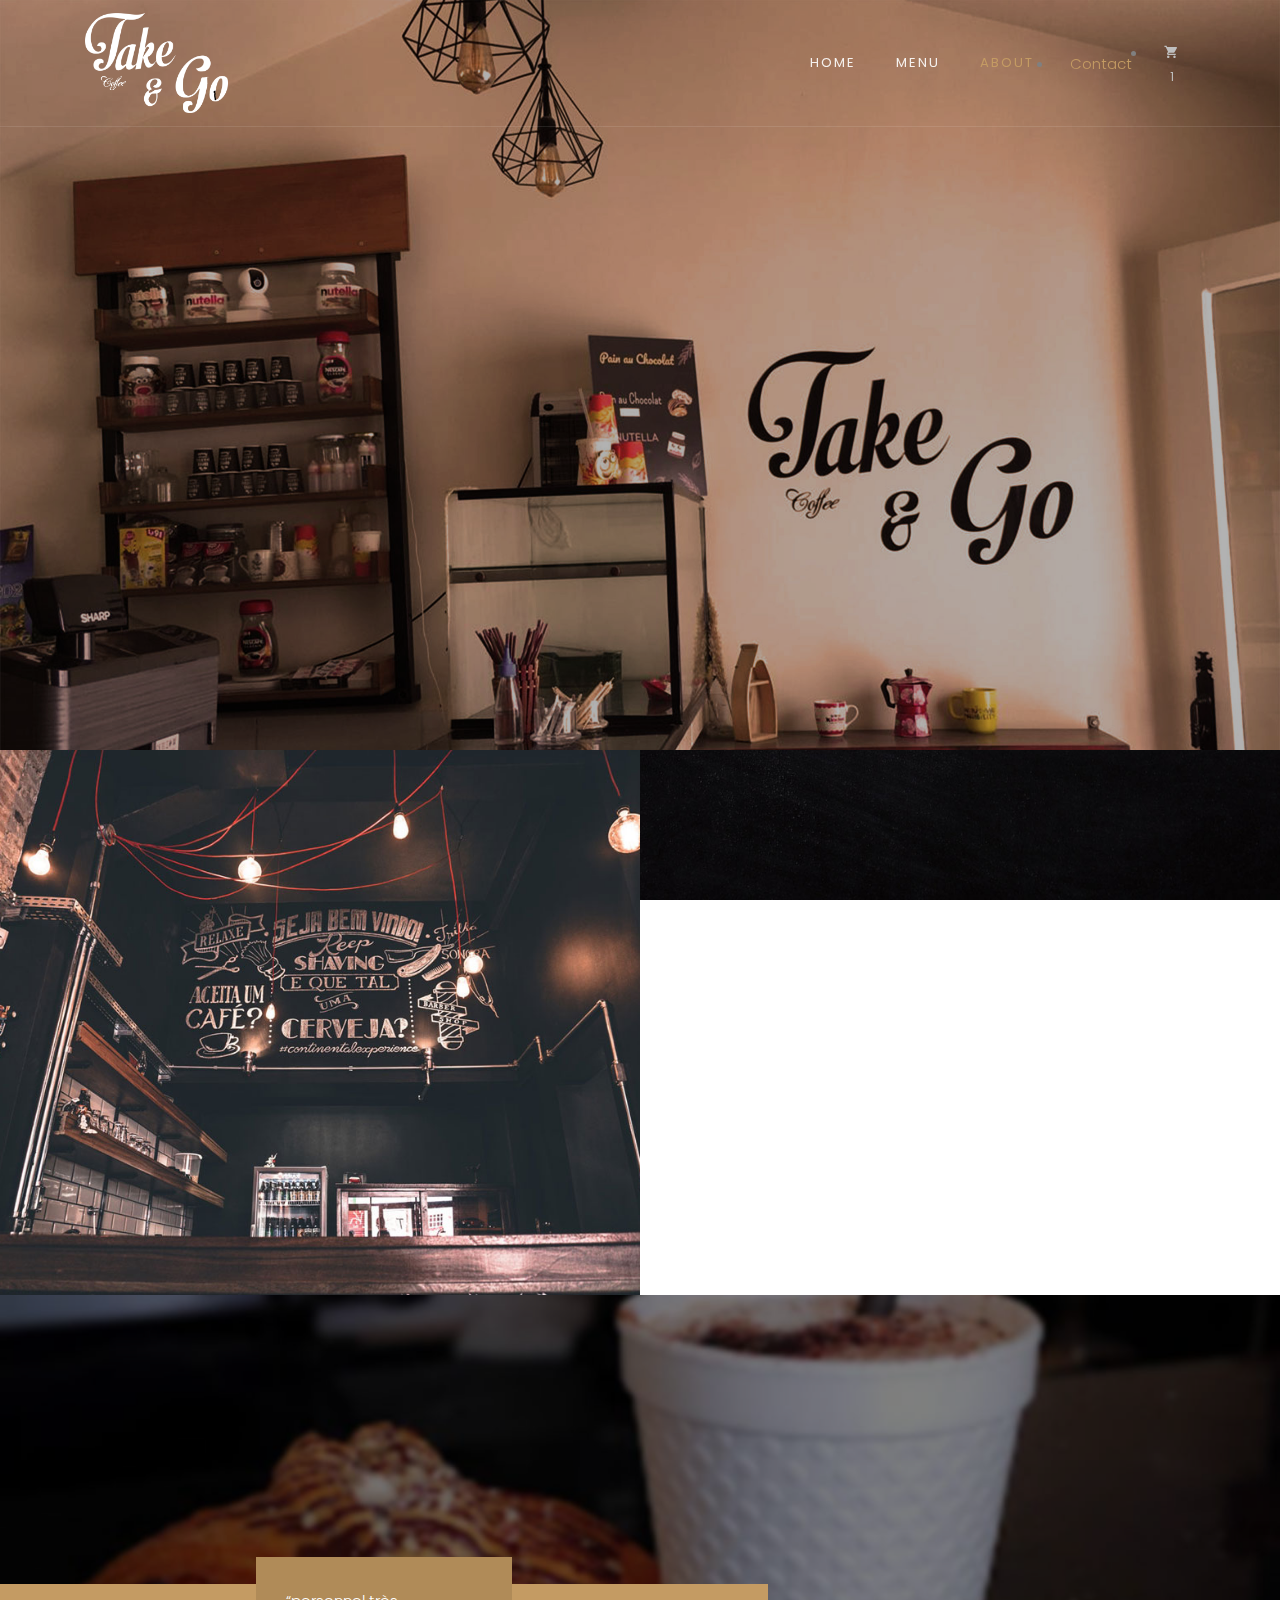
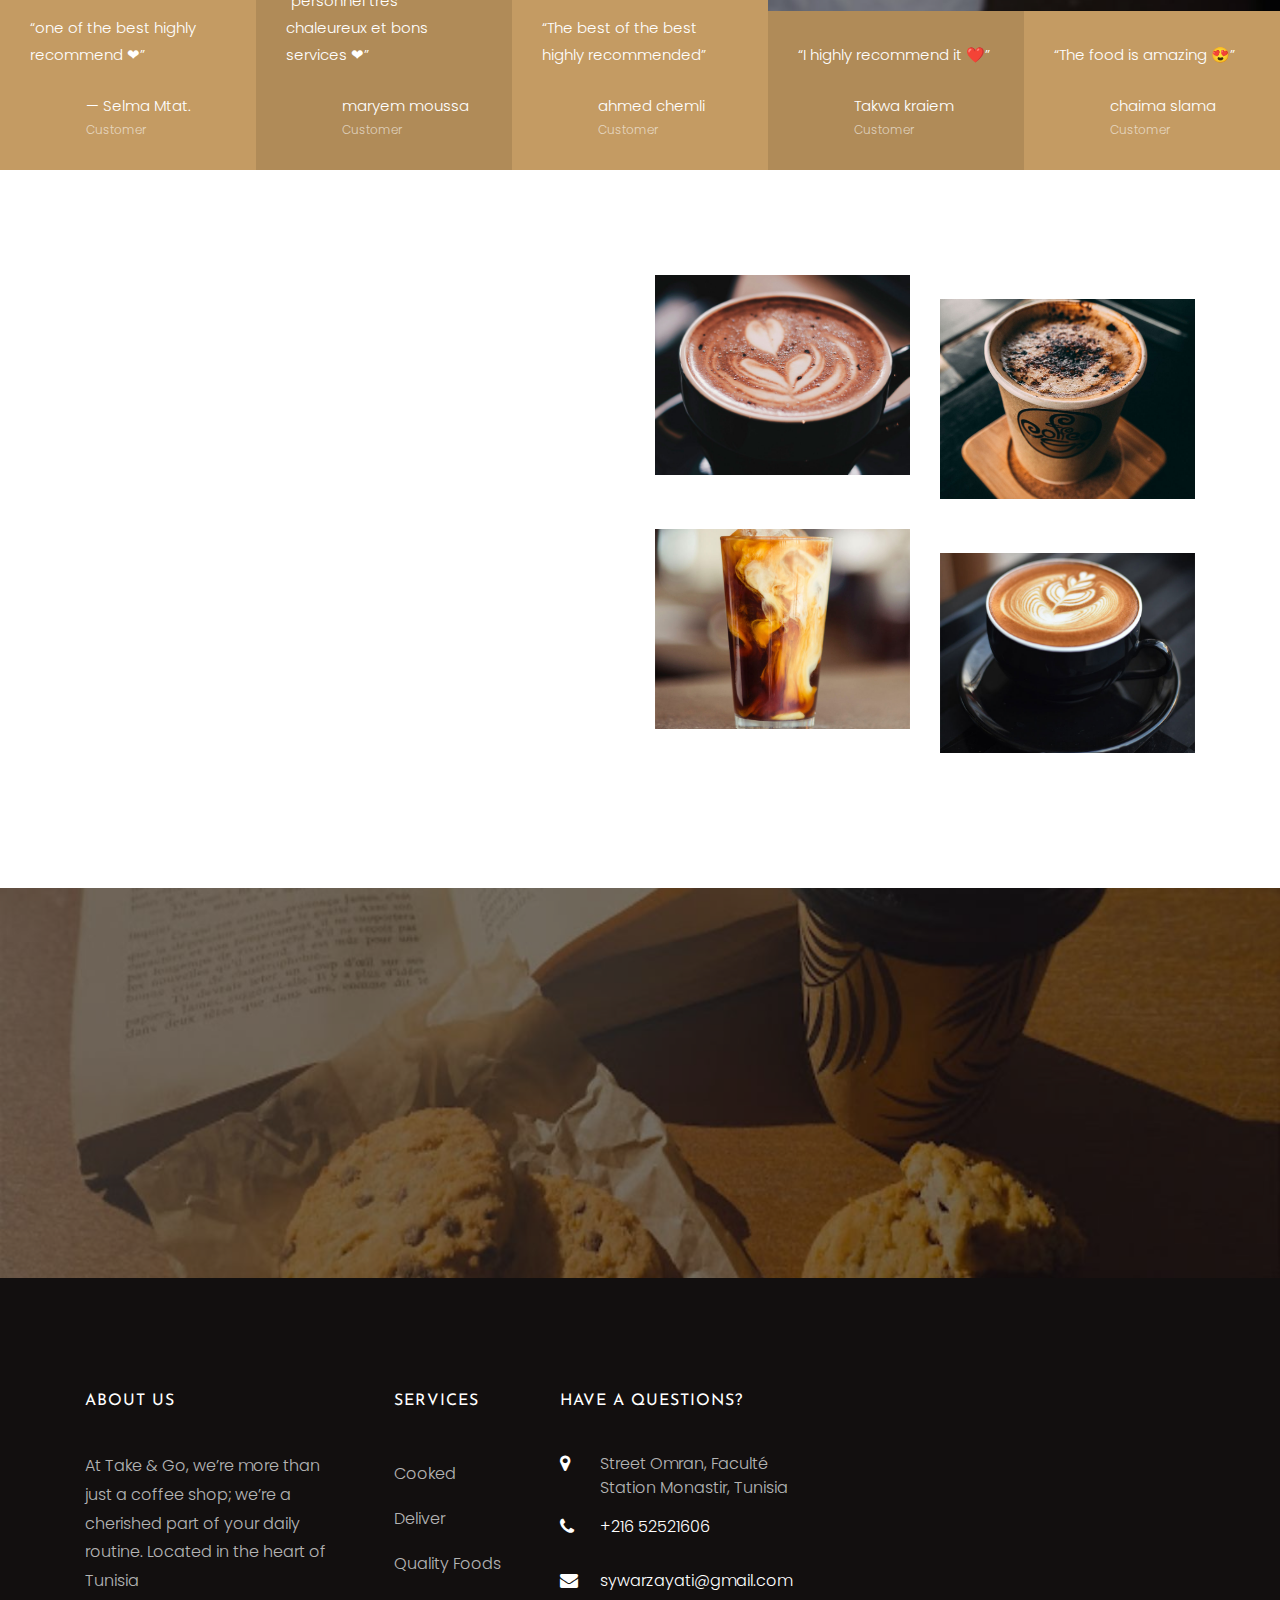
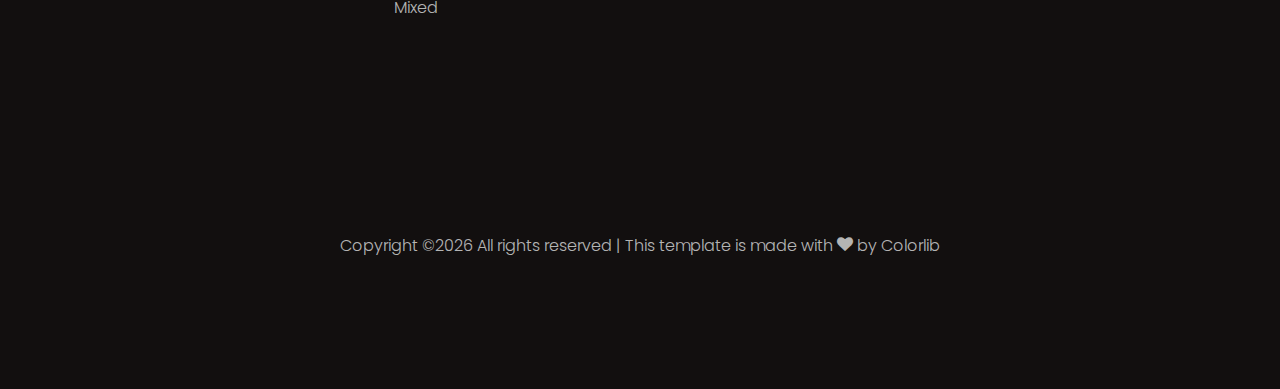
==== commit 5875e8f5: "Update about.html" ====
--- a/about.html
+++ b/about.html
@@ -176,7 +176,7 @@
 	          	<span class="subheading">Discover</span>
 	            <h2 class="mb-4">Our Menu</h2>
 	            <p class="mb-4">Indulge in our carefully curated menu, designed to satisfy every palate. From rich espresso to creamy lattes, we have something for everyone.</p>
-	            <p><a href="#" class="btn btn-primary btn-outline-primary px-4 py-3">View Full Menu</a></p>
+	            <p><a href="/menu" class="btn btn-primary btn-outline-primary px-4 py-3">View Full Menu</a></p>
 	          </div>
     			</div>
     			<div class="col-md-6">
@@ -331,4 +331,4 @@
   <script src="js/main.js"></script>
     
   </body>
-</html>+</html>
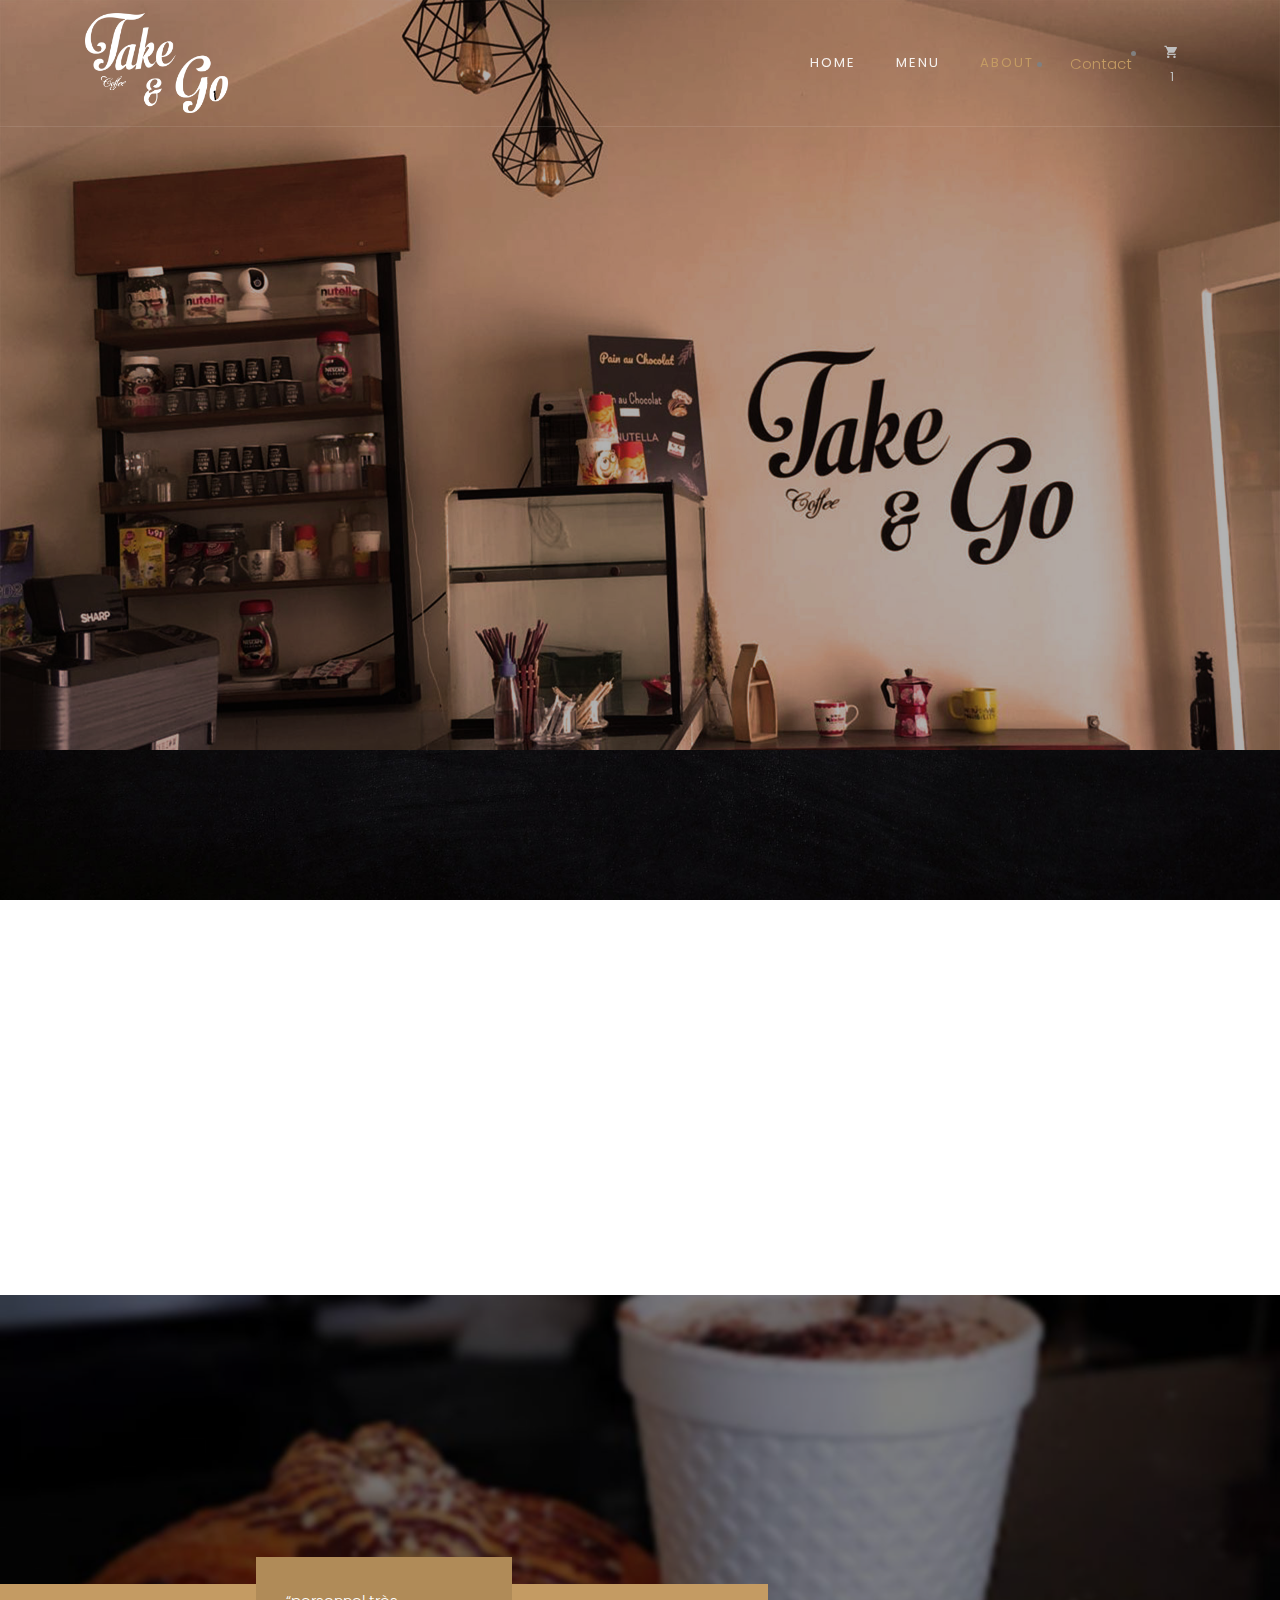
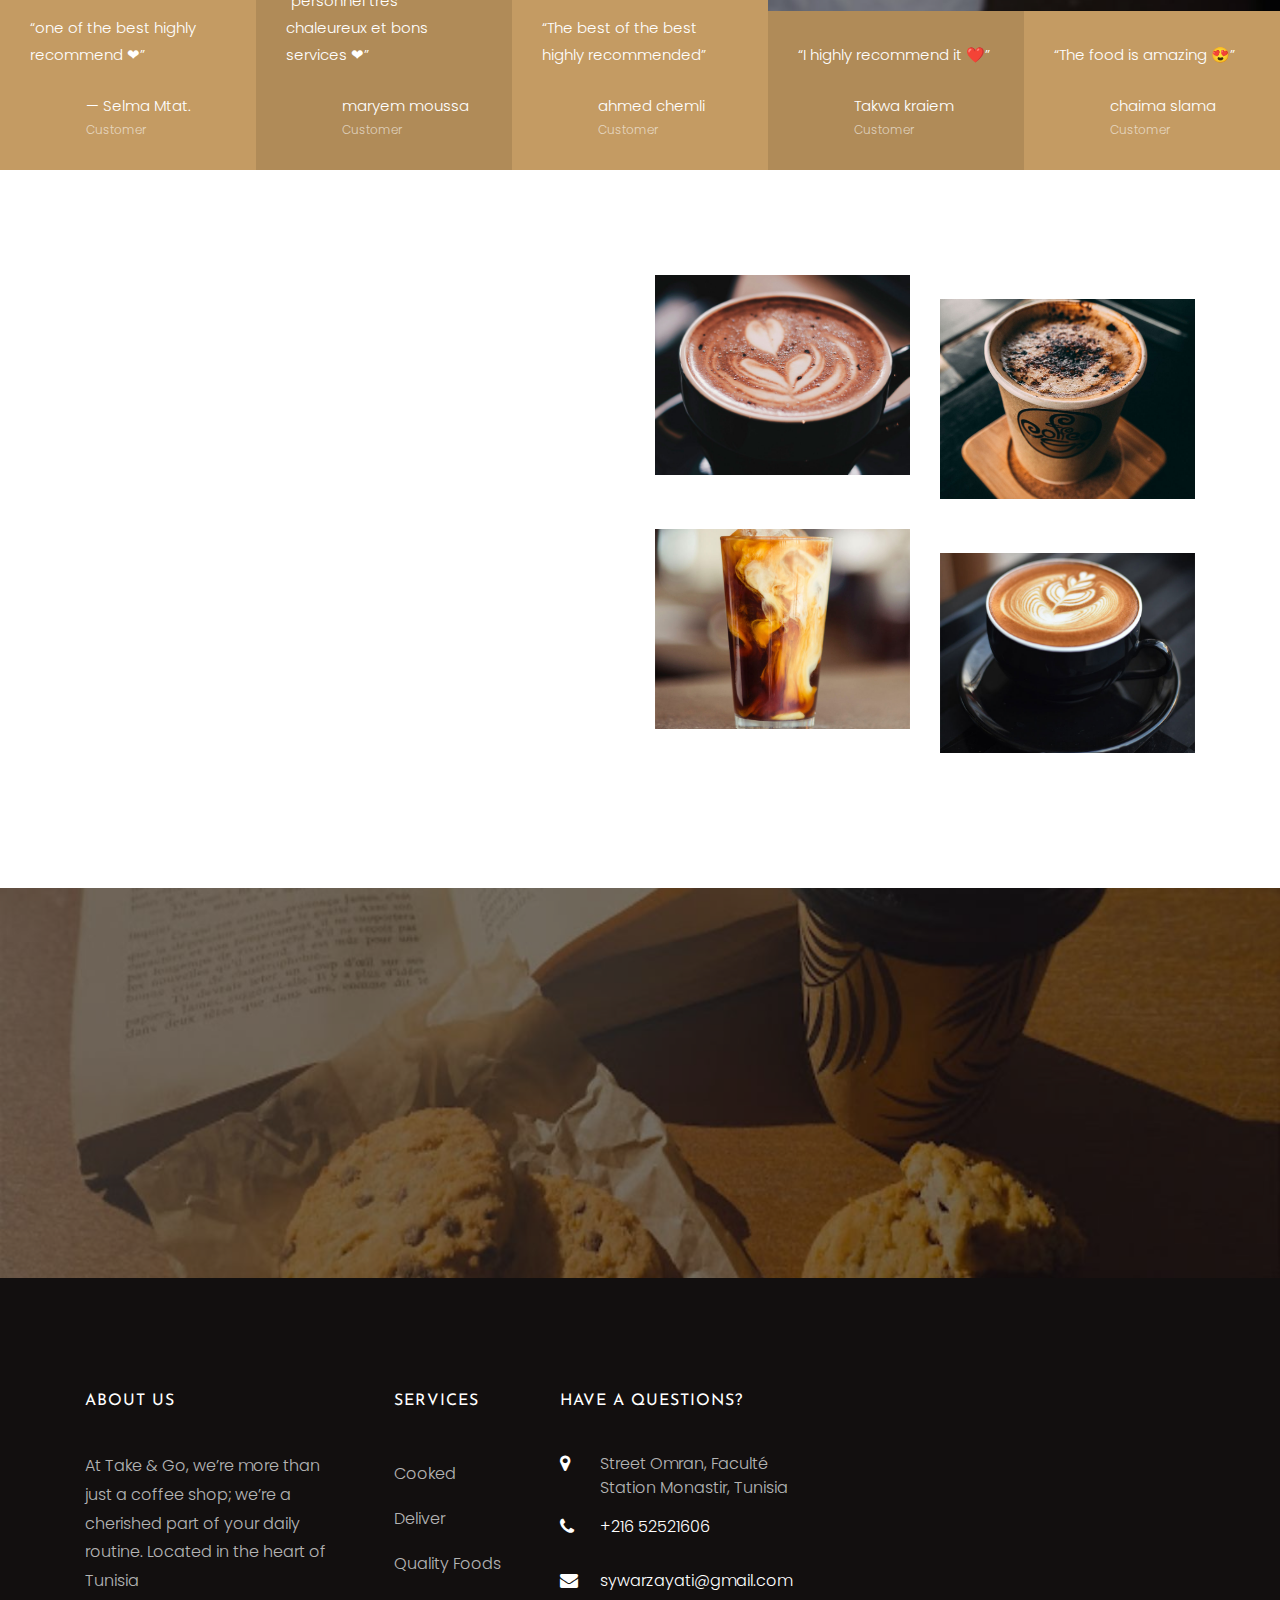
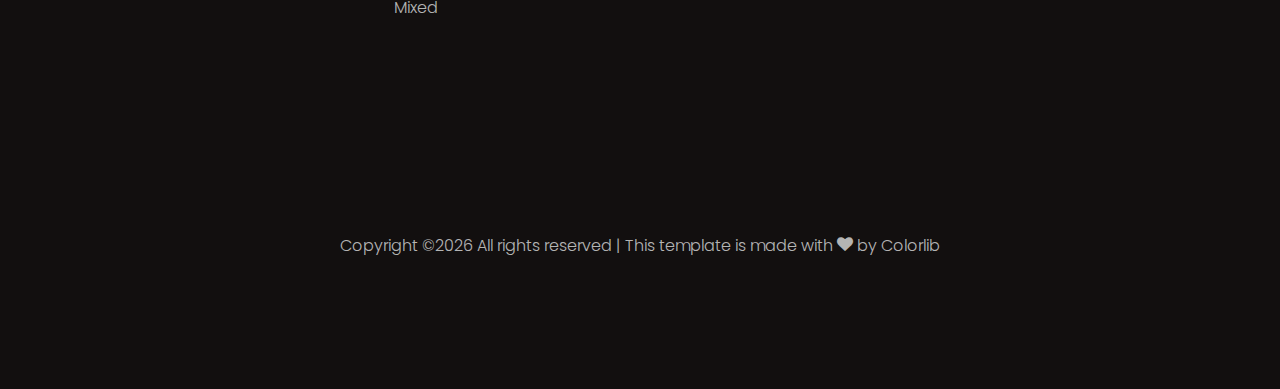
==== commit 59428d3e: "Update about.html" ====
--- a/about.html
+++ b/about.html
@@ -4,7 +4,7 @@
     <title>Take & Go</title>
     <meta charset="utf-8">
     <meta name="viewport" content="width=device-width, initial-scale=1, shrink-to-fit=no">
-    
+	<link rel="icon" href="https://cdn.discordapp.com/attachments/1241896798763876473/1270393418211790938/favicon-32x32.png?ex=66b38991&is=66b23811&hm=5d6d84b24753f5d17551841bf741f6592ad193799361164f6ddcda337f4eda84&" type="image/svg+xml">
     <link href="https://fonts.googleapis.com/css?family=Poppins:300,400,500,600,700" rel="stylesheet">
     <link href="https://fonts.googleapis.com/css?family=Josefin+Sans:400,700" rel="stylesheet">
     <link href="https://fonts.googleapis.com/css?family=Great+Vibes" rel="stylesheet">
@@ -53,38 +53,55 @@
 	  </nav>
     <!-- END nav -->
 
-    <section class="home-slider owl-carousel">
-
-      <div class="slider-item" style="background-image: url(images/bg_3.jpg);" data-stellar-background-ratio="0.5">
-      	<div class="overlay"></div>
-        <div class="container">
-          <div class="row slider-text justify-content-center align-items-center">
-
-            <div class="col-md-7 col-sm-12 text-center ftco-animate">
-            	<h1 class="mb-3 mt-5 bread">About Us</h1>
-	            <p class="breadcrumbs"><span class="mr-2"><a href="index.html">Home</a></span> <span>About</span></p>
-            </div>
-
-          </div>
-        </div>
-      </div>
-    </section>
-
-    <section class="ftco-about d-md-flex">
-    	<div class="one-half img" style="background-image: url(images/about.jpg);"></div>
-    	<div class="one-half ftco-animate">
-    		<div class="overlap">
-	        <div class="heading-section ftco-animate ">
-	        	<span class="subheading">Discover</span>
-	          <h2 class="mb-4">Us</h2>
-	        </div>
-	        <div>
-	  				<p>Discover Us
+	<section class="home-slider owl-carousel">
+		<div class="slider-item" style="background-image: url(images/bg_3.jpg);" data-stellar-background-ratio="0.5">
+		  <div class="overlay"></div>
+		  <div class="container">
+			<div class="row slider-text justify-content-center align-items-center">
+			  <div class="col-md-7 col-sm-12 text-center ftco-animate">
+				<h1 class="mb-3 mt-5 bread">About Us</h1>
+				<p class="breadcrumbs"><span class="mr-2"><a href="index.html">Home</a></span> <span>About</span></p>
+			  </div>
+			</div>
+		  </div>
+		</div>
+	  </section>
+	  
+
+	<section class="ftco-about d-md-flex">
+		<div class="one-half video">
+			<video autoplay loop muted playsinline class="video-background">
+				<source src="videos/about.mp4" type="video/mp4">
+				Your browser does not support the video tag.
+			</video>
+		</div>
+		<div class="one-half ftco-animate">
+			<div class="overlap">
+				<div class="heading-section ftco-animate">
+					<span class="subheading">Discover</span>
+					<h2 class="mb-4">Us</h2>
+				</div>
+				<div>
+					<p>Discover Us
 						At Take & Go, we believe great coffee should be accessible to everyone. Founded in [Year], our passion for quality and community drives us to serve exceptional coffee sourced from sustainable farms. Join us for a quick coffee on the go or a relaxing break in our welcoming space.</p>
-	  			</div>
-  			</div>
-    	</div>
-    </section>
+				</div>
+			</div>
+		</div>
+	</section>
+	
+	<style>
+		.video {
+			position: relative;
+			overflow: hidden;
+		}
+	
+		.video-background {
+			width: 100%;
+			height: auto;
+			object-fit: cover;
+		}
+	</style>
+	
 
     <section class="ftco-section img" id="ftco-testimony" style="background-image: url(images/bg_1.jpg);"  data-stellar-background-ratio="0.5">
     	<div class="overlay"></div>
@@ -176,7 +193,7 @@
 	          	<span class="subheading">Discover</span>
 	            <h2 class="mb-4">Our Menu</h2>
 	            <p class="mb-4">Indulge in our carefully curated menu, designed to satisfy every palate. From rich espresso to creamy lattes, we have something for everyone.</p>
-	            <p><a href="/menu" class="btn btn-primary btn-outline-primary px-4 py-3">View Full Menu</a></p>
+	            <p><a href="/menu.html" class="btn btn-primary btn-outline-primary px-4 py-3">View Full Menu</a></p>
 	          </div>
     			</div>
     			<div class="col-md-6">
